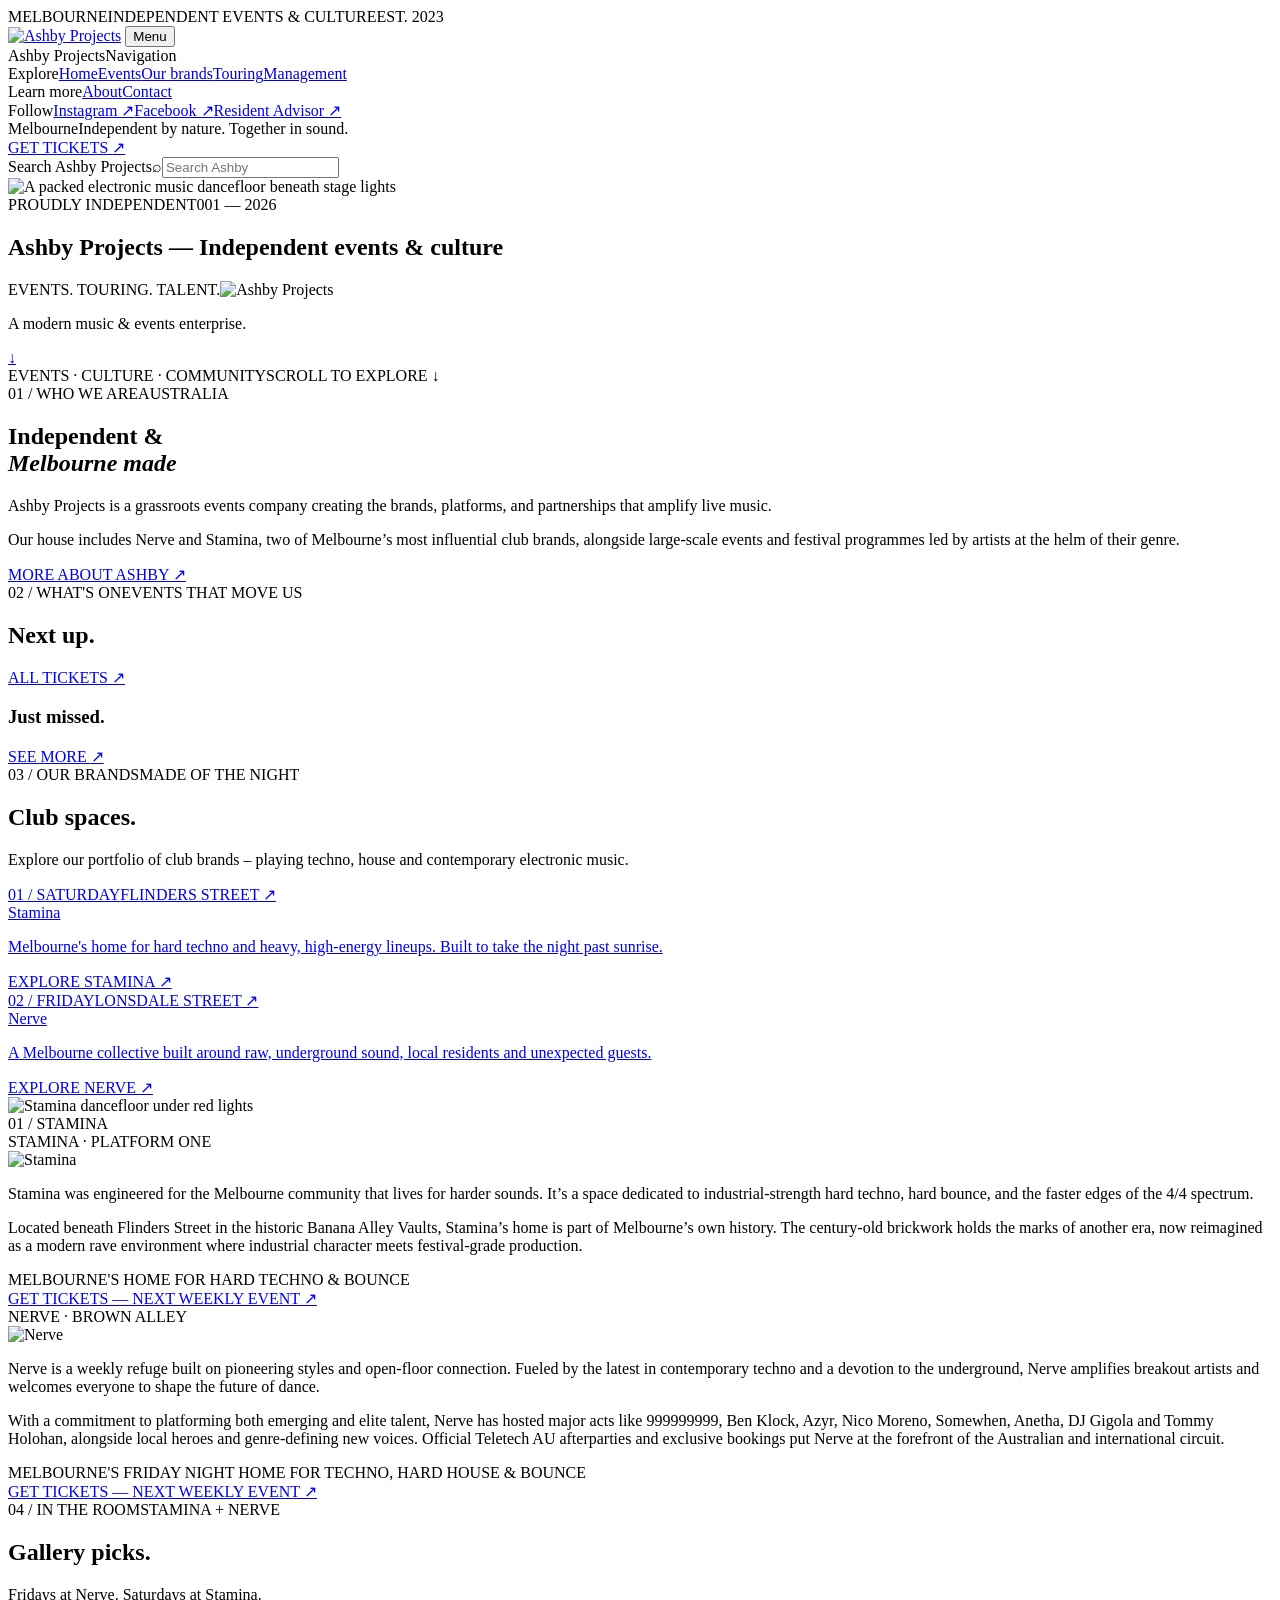
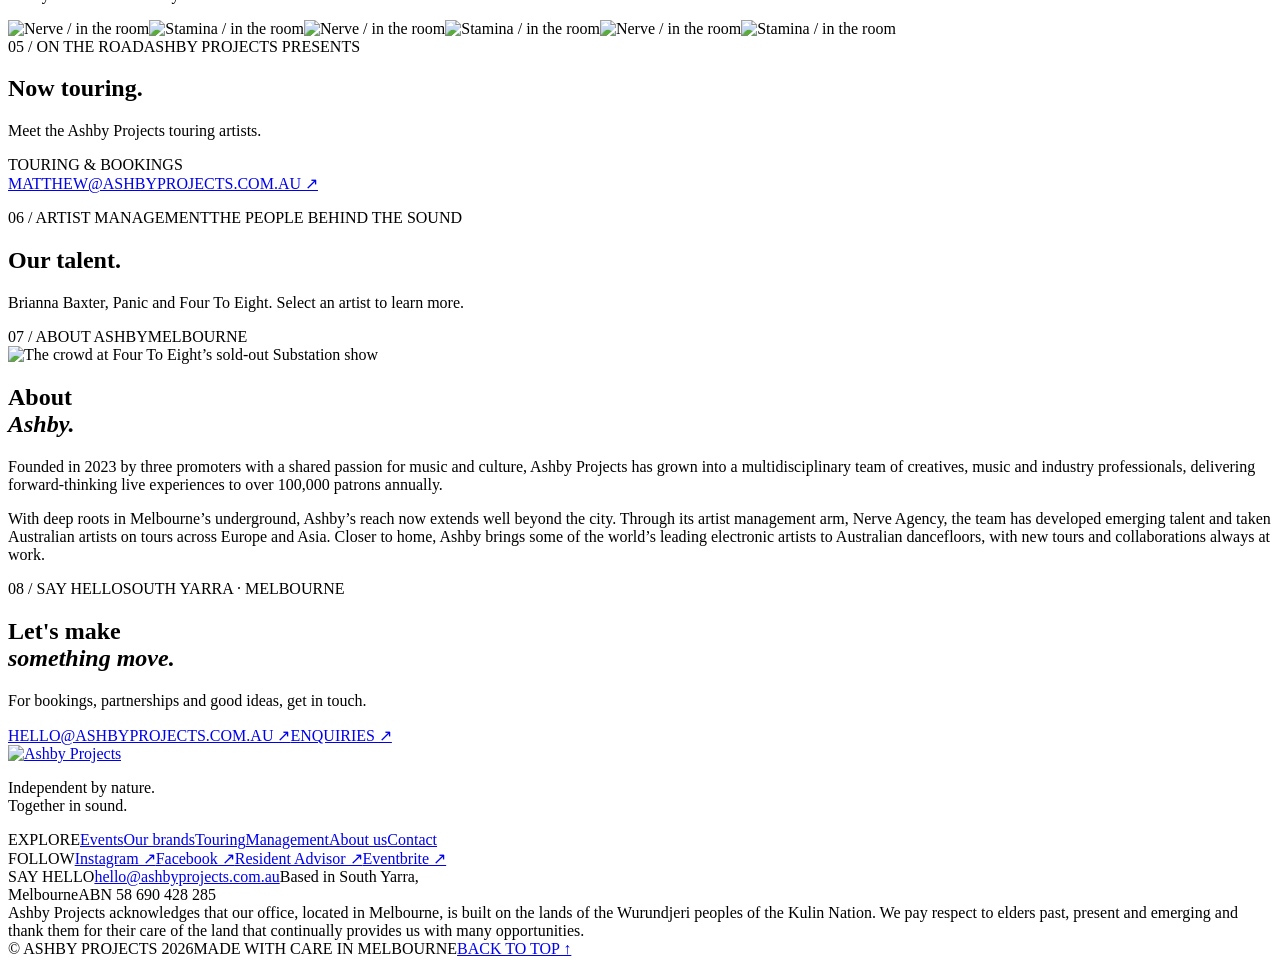
==== ashby-projects-site 2/index.html @ 477908ab "Apply October feedback, feature Elektra, and refine mobile event and artist layouts" ====
<!doctype html>
<html lang="en">
<head>
  <base href="/" />
  <meta charset="utf-8" />
  <meta name="viewport" content="width=device-width, initial-scale=1" />
  <meta name="theme-color" content="#b7ff00" />
  <meta name="description" content="Ashby Projects is a modern music and events enterprise, creating the brands, platforms and partnerships that amplify live music." />
  <title>Ashby Projects — Independent events & culture</title>
  <link rel="stylesheet" href="styles.css?v=8f39eed3d9" />
</head>
<body>
  <div class="announcement"><span>MELBOURNE</span><span>INDEPENDENT EVENTS & CULTURE</span><span>EST. 2023</span></div>
  <header class="site-header">
    <a class="wordmark" href="#home" aria-label="Ashby Projects home"><img src="assets/ashby-logo.svg" alt="Ashby Projects" /></a>
    <button class="menu-toggle" aria-label="Open navigation" aria-expanded="false"><i></i><i></i><span>Menu</span></button>
    <nav class="main-nav" aria-label="Main navigation"><div class="menu-top"><span>Ashby Projects</span><span>Navigation</span></div><div class="menu-groups"><div class="menu-group"><span class="menu-heading">Explore</span><a href="#home">Home</a><a href="#events">Events</a><a href="#brands">Our brands</a><a href="#touring">Touring</a><a href="#management">Management</a></div><div class="menu-group"><span class="menu-heading">Learn more</span><a href="#about">About</a><a href="#contact">Contact</a></div><div class="menu-group"><span class="menu-heading">Follow</span><a href="https://www.instagram.com/ashbyprojectsau/" target="_blank" rel="noreferrer">Instagram ↗</a><a href="https://www.facebook.com/AshbyProjects/" target="_blank" rel="noreferrer">Facebook ↗</a><a href="https://ra.co/promoters/156625" target="_blank" rel="noreferrer">Resident Advisor ↗</a></div></div><div class="menu-bottom"><span>Melbourne</span><span>Independent by nature. Together in sound.</span></div></nav><div class="header-actions">
    <a class="header-cta" href="https://www.eventbrite.com.au/o/ashby-projects-52234448443" target="_blank" rel="noreferrer">GET TICKETS <span>↗</span></a>
  <form class="header-search" role="search" autocomplete="off"><label class="sr-only" for="site-search">Search Ashby Projects</label><span class="search-icon" aria-hidden="true">⌕</span><input id="site-search" type="search" placeholder="Search Ashby" aria-controls="search-results" aria-expanded="false"><div class="search-results" id="search-results" hidden><p class="search-status" role="status" aria-live="polite"></p><div class="search-links"></div></div></form></div></header>
  <main>
    <section class="hero" id="home">
      <img class="hero-image" src="assets/media/ashby-hero.png" alt="A packed electronic music dancefloor beneath stage lights" fetchpriority="high">
      <div class="hero-scrim"></div>
      <div class="hero-meta"><span>PROUDLY INDEPENDENT</span><span>001 — 2026</span></div>
      <div class="hero-center"><h1 class="sr-only">Ashby Projects — Independent events & culture</h1><span class="hero-kicker">EVENTS. TOURING. TALENT.</span><img class="hero-logo" src="assets/ashby-logo.svg" alt="Ashby Projects" /><p>A modern music &amp; events enterprise.</p><a class="round-link" href="#intro" aria-label="Scroll to discover">↓</a></div>
      <div class="hero-bottom"><span>EVENTS · CULTURE · COMMUNITY</span><span>SCROLL TO EXPLORE ↓</span></div>
    </section>
    <section class="intro section-pad" id="intro">
      <div class="section-index"><span>01 / WHO WE ARE</span><span>AUSTRALIA</span></div>
      <div class="intro-grid"><h2>Independent &amp;<br /><em>Melbourne made</em></h2><div class="intro-copy"><p class="intro-lede">Ashby Projects is a grassroots events company creating the brands, platforms, and partnerships that amplify live music.</p><p>Our house includes Nerve and Stamina, two of Melbourne’s most influential club brands, alongside large-scale events and festival programmes led by artists at the helm of their genre.</p><a class="text-link" href="#about">MORE ABOUT ASHBY <span>↗</span></a></div></div>
    </section>
    <section class="events-section section-pad" id="events">
      <div class="section-index"><span>02 / WHAT'S ON</span><span>EVENTS THAT MOVE US</span></div>
      <div class="section-heading"><h2>Next up.</h2><a class="outline-link" href="https://www.eventbrite.com.au/o/ashby-projects-52234448443" target="_blank" rel="noreferrer">ALL TICKETS ↗</a></div>
      <div class="events-featured" id="featured-events"></div>
      <div class="event-toolbar"><h3>Just missed.</h3><a class="text-link" href="events.html">SEE MORE <span>↗</span></a></div>
      <div class="archive-grid" id="event-archive"></div>
    </section>
    <section class="brand-section section-pad" id="brands">
      <div class="section-index"><span>03 / OUR BRANDS</span><span>MADE OF THE NIGHT</span></div>
      <div class="section-heading"><h2>Club spaces.</h2><p>Explore our portfolio of club brands – playing techno, house and contemporary electronic music.</p></div>
      <div class="brand-grid">
        <a class="brand-card stamina-card" href="#stamina"><div class="brand-card-top"><span>01 / SATURDAY</span><span>FLINDERS STREET ↗</span></div><div class="brand-title">Stamina</div><p>Melbourne's home for hard techno and heavy, high-energy lineups. Built to take the night past sunrise.</p><span class="brand-arrow">EXPLORE STAMINA ↗</span></a>
        <a class="brand-card nerve-card" href="#nerve"><div class="brand-card-top"><span>02 / FRIDAY</span><span>LONSDALE STREET ↗</span></div><div class="brand-title">Nerve</div><p>A Melbourne collective built around raw, underground sound, local residents and unexpected guests.</p><span class="brand-arrow">EXPLORE NERVE ↗</span></a>
      </div>
    </section>
    <section class="brand-detail section-pad stamina-detail" id="stamina">
      <div class="detail-image"><img src="assets/media/stamina-05.jpg" alt="Stamina dancefloor under red lights" /><div class="detail-image-label">01 / STAMINA</div></div>
      <div class="detail-copy"><div class="green-label">STAMINA · PLATFORM ONE</div><img class="brand-detail-logo" src="assets/media/stamina-logo.svg?v=7b8024afa1" alt="Stamina" /><div class="brand-story"><p>Stamina was engineered for the Melbourne community that lives for harder sounds. It’s a space dedicated to industrial-strength hard techno, hard bounce, and the faster edges of the 4/4 spectrum.</p><p>Located beneath Flinders Street in the historic Banana Alley Vaults, Stamina’s home is part of Melbourne’s own history. The century-old brickwork holds the marks of another era, now reimagined as a modern rave environment where industrial character meets festival-grade production.</p><div class="detail-tag">MELBOURNE'S HOME FOR HARD TECHNO & BOUNCE</div><a class="solid-link club-ticket-link" href="https://www.eventbrite.com.au/e/stamina-melbourne-2026-tickets-1600248278679" target="_blank" rel="noreferrer">GET TICKETS — NEXT WEEKLY EVENT ↗</a></div></div>
    </section>
    <section class="brand-detail section-pad nerve-detail" id="nerve">
      <div class="detail-copy"><div class="green-label">NERVE · BROWN ALLEY</div><img class="brand-detail-logo" src="assets/media/nerve-logo.svg?v=e491bb45c3" alt="Nerve" /><div class="brand-story"><p>Nerve is a weekly refuge built on pioneering styles and open-floor connection. Fueled by the latest in contemporary techno and a devotion to the underground, Nerve amplifies breakout artists and welcomes everyone to shape the future of dance.</p><p>With a commitment to platforming both emerging and elite talent, Nerve has hosted major acts like 999999999, Ben Klock, Azyr, Nico Moreno, Somewhen, Anetha, DJ Gigola and Tommy Holohan, alongside local heroes and genre-defining new voices. Official Teletech AU afterparties and exclusive bookings put Nerve at the forefront of the Australian and international circuit.</p><div class="detail-tag">MELBOURNE'S FRIDAY NIGHT HOME FOR TECHNO, HARD HOUSE & BOUNCE</div><a class="solid-link club-ticket-link" href="https://www.eventbrite.com.au/e/nerve-melbourne-2026-tickets-949590128637" target="_blank" rel="noreferrer">GET TICKETS — NEXT WEEKLY EVENT ↗</a></div></div>
    </section>
    <section class="club-gallery section-pad" id="in-the-room"><div class="section-index"><span>04 / IN THE ROOM</span><span>STAMINA + NERVE</span></div><div class="section-heading"><h2>Gallery picks.</h2><p>Fridays at Nerve. Saturdays at Stamina.</p></div><div class="gallery-grid"><img src="assets/media/nerve-03.jpg" alt="Nerve / in the room" loading="lazy"><img src="assets/media/stamina-05.jpg" alt="Stamina / in the room" loading="lazy"><img src="assets/media/nerve-07.jpg" alt="Nerve / in the room" loading="lazy"><img src="assets/media/stamina-03.jpg" alt="Stamina / in the room" loading="lazy"><img src="assets/media/nerve-11.jpg" alt="Nerve / in the room" loading="lazy"><img src="assets/media/stamina-01.jpg" alt="Stamina / in the room" loading="lazy"></div></section>
    <section class="touring-section section-pad" id="touring">
      <div class="section-index"><span>05 / ON THE ROAD</span><span>ASHBY PROJECTS PRESENTS</span></div><div class="section-heading"><h2>Now touring.</h2><p>Meet the Ashby Projects touring artists.</p></div><div class="touring-list" id="tour-list"></div><button class="solid-link tour-more" id="tour-more" type="button" aria-expanded="false" aria-controls="tour-list" hidden><span class="tour-more-label">SEE MORE ARTISTS</span><span class="tour-more-symbol" aria-hidden="true">+</span></button><p class="tour-contact">TOURING & BOOKINGS<br /><a href="mailto:matthew@ashbyprojects.com.au">MATTHEW@ASHBYPROJECTS.COM.AU ↗</a></p>
    </section>
    <section class="management-section section-pad" id="management"><div class="section-index"><span>06 / ARTIST MANAGEMENT</span><span>THE PEOPLE BEHIND THE SOUND</span></div><div class="section-heading"><h2>Our talent.</h2><p>Brianna Baxter, Panic and Four To Eight. Select an artist to learn more.</p></div><div class="artist-grid" id="artist-grid"></div></section>
    <section class="about-section section-pad" id="about"><div class="section-index"><span>07 / ABOUT ASHBY</span><span>MELBOURNE</span></div><img class="group-photo" src="assets/media/fourtoeight-02.jpg" alt="The crowd at Four To Eight’s sold-out Substation show" /><div class="about-copy"><h2>About<br /><em>Ashby.</em></h2><div><p class="intro-lede">Founded in 2023 by three promoters with a shared passion for music and culture, Ashby Projects has grown into a multidisciplinary team of creatives, music and industry professionals, delivering forward-thinking live experiences to over 100,000 patrons annually.</p><p>With deep roots in Melbourne’s underground, Ashby’s reach now extends well beyond the city. Through its artist management arm, Nerve Agency, the team has developed emerging talent and taken Australian artists on tours across Europe and Asia. Closer to home, Ashby brings some of the world’s leading electronic artists to Australian dancefloors, with new tours and collaborations always at work.</p></div></div></section>
    <section class="contact-section section-pad" id="contact"><div class="section-index"><span>08 / SAY HELLO</span><span>SOUTH YARRA · MELBOURNE</span></div><div class="contact-grid"><h2>Let's make<br /><em>something move.</em></h2><div><p>For bookings, partnerships and good ideas, get in touch.</p><a class="contact-email" href="mailto:hello@ashbyprojects.com.au">HELLO@ASHBYPROJECTS.COM.AU ↗</a><a class="solid-link" href="mailto:matthew@ashbyprojects.com.au?subject=Touring%20and%20bookings">ENQUIRIES ↗</a></div></div></section>
  </main>
  <footer class="site-footer"><div class="footer-top"><a class="wordmark footer-logo" href="#home" aria-label="Ashby Projects home"><img src="assets/ashby-logo.svg" alt="Ashby Projects" /></a><p>Independent by nature.<br />Together in sound.</p></div><div class="footer-columns"><div><span class="footer-heading">EXPLORE</span><a href="#events">Events</a><a href="#brands">Our brands</a><a href="#touring">Touring</a><a href="#management">Management</a><a href="#about">About us</a><a href="#contact">Contact</a></div><div><span class="footer-heading">FOLLOW</span><a href="https://www.instagram.com/ashbyprojectsau/" target="_blank" rel="noreferrer">Instagram ↗</a><a href="https://www.facebook.com/AshbyProjects/" target="_blank" rel="noreferrer">Facebook ↗</a><a href="https://ra.co/promoters/156625" target="_blank" rel="noreferrer">Resident Advisor ↗</a><a href="https://www.eventbrite.com.au/o/ashby-projects-52234448443" target="_blank" rel="noreferrer">Eventbrite ↗</a></div><div><span class="footer-heading">SAY HELLO</span><a href="mailto:hello@ashbyprojects.com.au">hello@ashbyprojects.com.au</a><span>Based in South Yarra,<br />Melbourne</span><span>ABN 58 690 428 285</span></div></div><div class="acknowledgement">Ashby Projects acknowledges that our office, located in Melbourne, is built on the lands of the Wurundjeri peoples of the Kulin Nation. We pay respect to elders past, present and emerging and thank them for their care of the land that continually provides us with many opportunities.</div><div class="footer-bottom"><span>© ASHBY PROJECTS 2026</span><span>MADE WITH CARE IN MELBOURNE</span><a href="#home">BACK TO TOP ↑</a></div></footer>
  <dialog id="tour-dialog" class="tour-dialog" aria-labelledby="tour-title" aria-describedby="tour-description"><button class="dialog-close" type="button" aria-label="Close artist profile" autofocus>×</button><div class="dialog-photo"><img alt="" /></div><div class="dialog-info"><span class="green-label">ASHBY PROJECTS PRESENTS</span><h2 id="tour-title"></h2><p class="tour-bio" id="tour-description"></p><a class="solid-link" href="mailto:matthew@ashbyprojects.com.au">ENQUIRIES ↗</a></div></dialog>
  <dialog id="artist-dialog"><button class="dialog-close" aria-label="Close">×</button><div class="dialog-photo"></div><div class="dialog-info"><span class="green-label">ASHBY PROJECTS / ARTIST MANAGEMENT</span><h2></h2><p></p><a class="solid-link" href="mailto:matthew@ashbyprojects.com.au">ENQUIRE ABOUT THIS ARTIST ↗</a></div></dialog>
  <script src="script.js?v=e9fd11bf5f"></script>
</body>
</html>
---- ashby-projects-site 2/styles.css ----
:root{--green:#c9fa18;--ink:#11120f;--paper:#ffffff;--muted:#a7aaa1;--mono:'DM Mono',monospace;--sans:'Space Grotesk',sans-serif}*{box-sizing:border-box}html{scroll-behavior:smooth;scroll-padding-top:80px}body{margin:0;background:var(--ink);color:var(--paper);font-family:var(--sans);-webkit-font-smoothing:antialiased}a{color:inherit;text-decoration:none}button,input{font:inherit}.announcement{height:28px;background:var(--green);color:var(--ink);display:flex;justify-content:space-between;padding:0 2.6vw;align-items:center;font:10px var(--mono);letter-spacing:.08em}.site-header{height:72px;position:sticky;top:0;background:var(--green);color:var(--ink);display:flex;align-items:center;justify-content:space-between;padding:0 2.6vw;z-index:20}.wordmark{font-weight:700;font-size:29px;letter-spacing:-.09em}.wordmark span{font:10px var(--mono);vertical-align:top;letter-spacing:0;margin-left:4px}.main-nav{display:flex;gap:26px;font-size:13px;font-weight:600}.main-nav a:hover,.footer-columns a:hover{opacity:.55}.header-cta,.solid-link{font:11px var(--mono);letter-spacing:.06em;border:1px solid var(--ink);padding:12px 15px;display:inline-flex;gap:16px;align-items:center;transition:.2s}.header-cta:hover,.solid-link:hover{background:var(--ink);color:var(--green)}.menu-toggle{display:none}.hero{height:min(810px,calc(100svh - 100px));min-height:580px;position:relative;overflow:hidden;background:#252923}.hero-video,.hero-scrim{position:absolute;inset:0;width:100%;height:100%;object-fit:cover}.hero-video{filter:saturate(.72)}.hero-scrim{background:linear-gradient(180deg,rgba(5,6,4,.36),rgba(5,6,4,.28) 42%,rgba(5,6,4,.74))}.hero-meta,.hero-bottom{position:absolute;left:2.6vw;right:2.6vw;display:flex;justify-content:space-between;font:10px var(--mono);letter-spacing:.1em}.hero-meta{top:30px}.hero-bottom{bottom:27px}.hero-center{position:absolute;inset:0;display:flex;flex-direction:column;align-items:center;justify-content:center;text-align:center}.hero-kicker,.green-label{font:11px var(--mono);letter-spacing:.14em;color:var(--green)}.hero h1{font-size:clamp(76px,15.4vw,220px);line-height:.76;letter-spacing:-.11em;margin:28px 0 20px;font-weight:700;text-shadow:0 4px 44px #0008}.hero h1 span{font-size:.39em;letter-spacing:.16em;display:block;margin-top:30px}.hero-center p{font-size:17px;line-height:1.3;margin:5px 0 18px}.round-link{border:1px solid #ffffff88;border-radius:50%;width:38px;height:38px;display:grid;place-items:center;font-size:20px}.section-pad{padding:76px 5vw}.section-index{display:flex;justify-content:space-between;border-top:1px solid #65675f;padding:12px 0;font:10px var(--mono);letter-spacing:.08em;color:#b7baae}.intro{background:var(--paper);color:var(--ink)}.intro .section-index{border-color:#b6b8ae;color:#55574e}.intro-grid{display:grid;grid-template-columns:1.1fr .75fr;gap:10vw;padding:80px 0 65px}.intro h2,.section-heading h2,.detail-copy h2,.about-copy h2,.contact-grid h2{font-size:clamp(52px,8vw,112px);line-height:.9;letter-spacing:-.085em;margin:0;font-weight:500}.intro h2 em,.section-heading em,.detail-copy h2 em,.about-copy h2 em,.contact-grid em{font-style:normal;color:#6b7062}.intro-copy{max-width:480px;padding-top:8px}.intro-lede{font-size:23px;line-height:1.24;letter-spacing:-.04em}.intro-copy p:not(.intro-lede){font-size:14px;line-height:1.7;color:#4f5149}.text-link{display:inline-flex;gap:22px;border-bottom:1px solid currentColor;padding:0 0 7px;font:10px var(--mono);letter-spacing:.07em;margin-top:18px}.intro-images{display:grid;grid-template-columns:1.25fr .8fr .95fr;gap:8px;height:340px}.intro-images img{width:100%;height:100%;object-fit:cover}.intro-images img:nth-child(2){margin-top:44px;height:calc(100% - 44px)}.intro-images img:nth-child(3){margin-top:90px;height:calc(100% - 90px)}.events-section{background:#171815}.section-heading{display:flex;justify-content:space-between;align-items:flex-end;padding:48px 0}.section-heading h2{font-size:clamp(54px,7.6vw,103px)}.section-heading>p{max-width:330px;font-size:15px;line-height:1.6;color:#bdc0b5}.outline-link{font:10px var(--mono);border:1px solid #6d7065;padding:13px 17px}.outline-link:hover{background:var(--green);border-color:var(--green);color:var(--ink)}.events-featured{display:grid;grid-template-columns:repeat(3,1fr);gap:9px}.event-card{position:relative;min-width:0}.event-photo{height:340px;position:relative;overflow:hidden;background:#30322a}.event-photo img{width:100%;height:100%;object-fit:cover;transition:transform .6s}.event-card:hover .event-photo img{transform:scale(1.04)}.event-photo:after{content:"";position:absolute;inset:0;background:linear-gradient(0deg,#000b,transparent 50%)}.event-label{position:absolute;left:16px;bottom:15px;z-index:1;font:10px var(--mono);letter-spacing:.08em}.event-info{padding:15px 0 20px;display:grid;grid-template-columns:1fr auto;gap:8px}.event-info h3{font-size:20px;letter-spacing:-.04em;line-height:1.08;margin:0}.event-info p{font-size:12px;line-height:1.5;color:#b2b4aa;margin:0;grid-column:1/-1;max-width:420px}.buy-link{font:9px var(--mono);border:1px solid #6e7167;height:30px;padding:8px 10px;white-space:nowrap;align-self:start}.buy-link:hover{background:var(--green);color:var(--ink);border-color:var(--green)}.event-toolbar{margin:35px 0 18px;padding-top:12px;border-top:1px solid #696b61;display:flex;justify-content:space-between;align-items:center}.event-toolbar h3{font-size:18px;font-weight:500;margin:0}.event-toolbar h3 span{font:10px var(--mono);color:#a0a298}.event-toolbar .text-link{margin:0}.archive-grid{display:grid;grid-template-columns:repeat(4,minmax(0,1fr));gap:4px}.archive-card{height:230px;position:relative;overflow:hidden;background:#252720}.archive-card img{width:100%;height:100%;object-fit:cover;filter:grayscale(1) brightness(.55);transition:.3s}.archive-card:hover img{filter:grayscale(.35) brightness(.8);transform:scale(1.035)}.archive-overlay{position:absolute;inset:auto 12px 12px}.archive-overlay small{font:9px var(--mono);color:var(--green)}.archive-overlay h4{font-size:16px;line-height:1.12;margin:6px 0}.archive-overlay p{font-size:10px;line-height:1.4;margin:0;color:#c2c3bd}.brand-section{background:var(--green);color:var(--ink)}.brand-section .section-index{border-color:#728e31;color:#333c20}.brand-section .section-heading em{color:#57672e}.brand-section .section-heading>p{color:#313829}.brand-grid{display:grid;grid-template-columns:repeat(3,1fr);gap:8px}.brand-card{min-height:390px;position:relative;padding:20px;display:flex;flex-direction:column;overflow:hidden}.stamina-card{background:linear-gradient(180deg,#1118,#111b),url('assets/media/stamina-05.jpg') center/cover;color:white}.nerve-card{background:linear-gradient(180deg,#1018,#101b),url('assets/media/nerve-02.jpg') center/cover;color:white}.prince-card{background:#24261f;color:var(--paper)}.brand-card-top{display:flex;justify-content:space-between;font:9px var(--mono);letter-spacing:.05em}.brand-title{font-size:clamp(44px,5vw,74px);font-weight:700;letter-spacing:-.09em;line-height:.78;margin:auto 0 22px}.brand-card p{max-width:300px;font-size:13px;line-height:1.5;margin:0 0 20px}.brand-arrow{font:9px var(--mono);letter-spacing:.06em;border-top:1px solid currentColor;padding-top:10px;margin-top:10px}.brand-detail{padding-top:55px}.stamina-detail{background:#0c0d0b}.nerve-detail{background:#171815}.detail-image{height:500px;position:relative;overflow:hidden}.detail-image img{width:100%;height:100%;object-fit:cover;filter:brightness(.72)}.detail-image-label{position:absolute;left:24px;bottom:22px;font:11px var(--mono);letter-spacing:.1em}.detail-copy{display:grid;grid-template-columns:.75fr 1.1fr;column-gap:12vw;padding:48px 9vw 65px}.detail-copy .green-label{grid-column:1/-1;margin-bottom:25px}.detail-copy h2{font-size:clamp(58px,8vw,105px)}.detail-copy p{font-size:14px;line-height:1.72;color:#d0d0ca;margin:0 0 17px}.detail-copy h2+ p{margin-top:5px}.detail-tag{grid-column:2;font:10px var(--mono);color:var(--green);letter-spacing:.08em;padding-top:12px;border-top:1px solid #4b4e44;margin-top:15px}.gallery-strip{border-top:1px solid #4b4e44;padding-top:13px}.gallery-label{font:10px var(--mono);letter-spacing:.09em;margin-bottom:12px}.gallery-grid{display:grid;grid-template-columns:repeat(4,1fr);gap:4px}.gallery-grid img{width:100%;aspect-ratio:1.15;object-fit:cover}.gallery-strip .text-link{margin-top:15px}.prince-section{min-height:560px;position:relative;overflow:hidden}.prince-backdrop{position:absolute;inset:0;background:linear-gradient(90deg,#12130feF,#12130f88),url('https://images.unsplash.com/photo-1492684223066-81342ee5ff30?auto=format&fit=crop&w=2000&q=85') center/cover}.prince-section>*:not(.prince-backdrop){position:relative}.prince-section .section-index{border-color:#77796f}.prince-content{padding:75px 9vw}.prince-content h2{font-size:clamp(90px,15vw,195px);line-height:.75;letter-spacing:-.11em;margin:24px 0}.prince-content h2 em{color:var(--green);font-style:normal}.prince-content p{font-size:15px;color:#d5d5ce;margin-bottom:25px}.touring-section{background:#ffffff;color:var(--ink)}.touring-section .section-index{border-color:#aaa; color:#4a4c43}.touring-section .section-heading em,.management-section .section-heading em{color:#707562}.touring-section .section-heading>p,.management-section .section-heading>p{color:#55574f}.touring-list{display:grid;grid-template-columns:repeat(2,1fr);gap:9px}.tour-card{position:relative;background:#111;min-height:400px;overflow:hidden}.tour-image{height:310px;position:relative}.tour-image img{width:100%;height:100%;object-fit:cover;filter:brightness(.78)}.tour-count{position:absolute;top:12px;right:14px;font:10px var(--mono);color:#fff}.tour-controls{position:absolute;inset:50% 12px auto;display:flex;justify-content:space-between;transform:translateY(-50%)}.tour-controls button{width:34px;height:34px;border:1px solid #ffffff88;color:white;background:#1118;border-radius:50%;cursor:pointer}.tour-info{padding:0 16px 15px;color:#fff}.tour-name{display:inline-block;background:var(--green);color:var(--ink);font-size:20px;line-height:1;padding:9px 12px;margin-top:-1px;font-weight:700;letter-spacing:-.04em}.tour-info p{font-size:12px;color:#c5c6be;margin:10px 0 0}.tour-contact{margin:42px 0 0;font:10px/1.8 var(--mono);letter-spacing:.08em}.tour-contact a{display:inline-block;margin-top:4px;border-bottom:1px solid;padding-bottom:3px}.management-section{background:#ffffff;color:var(--ink)}.management-section .section-index{border-color:#b6b8ae;color:#55574e}.artist-grid{display:grid;grid-template-columns:repeat(4,1fr);gap:6px}.artist-card{cursor:pointer;position:relative;background:#ddd;aspect-ratio:.83;overflow:hidden;color:white}.artist-card img{width:100%;height:100%;object-fit:cover;filter:brightness(.8);transition:transform .4s}.artist-card:hover img{transform:scale(1.04)}.artist-card:after{content:"";position:absolute;inset:35% 0 0;background:linear-gradient(transparent,#000b)}.artist-name{position:absolute;z-index:1;left:12px;right:12px;bottom:12px;font-size:clamp(14px,1.6vw,22px);font-weight:600}.artist-name span{display:inline;background:var(--green);color:var(--ink);padding:4px 7px;box-decoration-break:clone;-webkit-box-decoration-break:clone}.artist-type{position:absolute;z-index:1;top:10px;left:10px;font:8px var(--mono);letter-spacing:.09em;background:#10120fbb;padding:6px 7px}.about-section{background:#ffffff;color:var(--ink)}.about-section .section-index{border-color:#a2a49a;color:#53554d}.group-photo{width:100%;height:520px;object-fit:cover;object-position:center 45%;margin:30px 0 45px;filter:saturate(.8)}.about-copy{display:grid;grid-template-columns:1fr .7fr;gap:12vw}.about-copy p{font-size:14px;line-height:1.65}.contact-section{background:var(--green);color:var(--ink)}.contact-section .section-index{border-color:#789231;color:#38431d}.contact-grid{display:grid;grid-template-columns:1.1fr .7fr;gap:11vw;padding:55px 0 15px}.contact-grid em{color:#506327}.contact-grid>div{padding-top:12px}.contact-grid p{font-size:16px}.contact-email{display:block;font:12px var(--mono);letter-spacing:.03em;margin:28px 0}.contact-grid .solid-link{border-color:var(--ink)}.site-footer{background:#10110e;padding:48px 5vw 18px}.footer-top{display:grid;grid-template-columns:1fr auto;align-items:start;padding-bottom:45px;border-bottom:1px solid #494b44}.footer-logo{font-size:42px}.footer-top>p{font-size:13px;line-height:1.5;color:#c3c5bd;margin:3px 0}.newsletter label,.footer-heading{display:block;font:9px var(--mono);letter-spacing:.1em;color:#adb0a5;margin-bottom:12px}.newsletter>div{display:flex;border-bottom:1px solid #77796f}.newsletter input{background:transparent;color:white;border:0;padding:10px 0;outline:none;min-width:0;flex:1;font-size:12px}.newsletter button{border:0;background:transparent;color:var(--green);font-size:22px;cursor:pointer}.newsletter small{display:block;font-size:10px;color:#888b80;margin-top:8px}.footer-columns{display:grid;grid-template-columns:1fr 1fr 1fr;padding:32px 0;gap:25px}.footer-columns>div{display:flex;flex-direction:column;align-items:flex-start;gap:10px}.footer-columns a,.footer-columns>div>span:not(.footer-heading){font-size:12px;color:#d4d5cf}.footer-columns .footer-heading{margin-bottom:3px}.acknowledgement{font-size:11px;line-height:1.6;color:#a7aa9e;max-width:960px;padding:20px 0;border-top:1px solid #484a43;border-bottom:1px solid #484a43}.footer-bottom{display:flex;justify-content:space-between;font:9px var(--mono);letter-spacing:.07em;color:#9fa196;padding-top:15px}.footer-bottom a{color:var(--green)}#artist-dialog{border:0;padding:0;background:#171815;color:var(--paper);width:min(800px,calc(100% - 28px));max-width:none;grid-template-columns:1fr 1fr;box-shadow:0 20px 100px #0009}#artist-dialog[open]{display:grid}#artist-dialog::backdrop{background:#000b}.dialog-photo{min-height:420px;background-position:center;background-size:cover}.dialog-info{padding:45px 30px;align-self:center}.dialog-info h2{font-size:48px;letter-spacing:-.08em;margin:17px 0}.dialog-info p{font-size:14px;line-height:1.65;color:#c6c8be;margin-bottom:25px}.dialog-close{position:absolute;right:12px;top:8px;font-size:30px;color:white;background:transparent;border:0;cursor:pointer}.mobile-open{display:flex!important}
@media(max-width:900px){.main-nav{gap:13px;font-size:11px}.header-cta{padding:10px;font-size:9px}.section-pad{padding-left:4vw;padding-right:4vw}.archive-card{height:190px}.detail-copy{column-gap:7vw;padding-left:5vw;padding-right:5vw}.intro-grid{gap:5vw}.artist-grid{grid-template-columns:repeat(4,1fr)}}
@media(max-width:700px){.announcement{font-size:8px;padding:0 12px}.announcement span:nth-child(2){display:none}.site-header{height:60px;padding:0 15px}.wordmark{font-size:25px}.menu-toggle{display:flex;background:none;border:0;width:30px;height:30px;flex-direction:column;justify-content:center;gap:5px;order:3}.menu-toggle i{height:2px;width:22px;background:#111}.main-nav{display:none;position:absolute;top:60px;left:0;right:0;background:var(--green);padding:20px;flex-direction:column;gap:18px;font-size:16px}.header-cta{margin-left:auto;margin-right:13px}.hero{min-height:560px;height:calc(88svh - 88px)}.hero h1{font-size:clamp(65px,20vw,115px)}.hero-meta,.hero-bottom{left:15px;right:15px;font-size:8px}.hero-center p{font-size:14px}.section-pad{padding:47px 16px}.section-index{font-size:8px}.intro-grid,.contact-grid{grid-template-columns:1fr;gap:26px;padding:45px 0}.intro h2,.section-heading h2{font-size:60px}.intro-lede{font-size:20px}.intro-images{height:190px;gap:4px}.intro-images img:nth-child(2){margin-top:24px;height:calc(100% - 24px)}.intro-images img:nth-child(3){margin-top:50px;height:calc(100% - 50px)}.section-heading{padding:34px 0;align-items:flex-start;gap:22px;flex-direction:column}.section-heading>p{margin:0}.events-featured{grid-template-columns:1fr;gap:15px}.event-photo{height:340px}.event-info h3{font-size:19px}.archive-grid{grid-template-columns:repeat(2,minmax(0,1fr));gap:4px}.archive-card{height:180px}.archive-overlay{left:8px;right:8px;bottom:9px}.archive-overlay h4{font-size:13px}.archive-overlay p{font-size:9px}.brand-grid{grid-template-columns:1fr}.brand-card{min-height:320px}.detail-image{height:300px}.detail-copy{display:block;padding:30px 0}.detail-copy h2{font-size:66px;margin-bottom:24px}.detail-copy p{font-size:13px}.detail-tag{margin-top:20px}.gallery-grid{grid-template-columns:repeat(2,1fr)}.gallery-grid img{aspect-ratio:1.15}.prince-section{min-height:490px}.prince-content{padding:70px 0}.prince-content h2{font-size:110px}.touring-list{grid-template-columns:1fr}.tour-card{min-height:360px}.tour-image{height:275px}.artist-grid{grid-template-columns:repeat(2,1fr);gap:4px}.artist-name{font-size:16px;left:8px;right:8px;bottom:8px}.artist-type{font-size:7px;left:6px;top:6px}.group-photo{height:300px;margin:20px 0 30px}.about-copy{grid-template-columns:1fr;gap:12px}.about-copy h2{font-size:62px}.contact-grid h2{font-size:60px}.footer-top{grid-template-columns:1fr;gap:22px}.footer-columns{grid-template-columns:1fr 1fr;gap:25px}.footer-bottom{font-size:7px;gap:8px}.footer-bottom span:nth-child(2){display:none}#artist-dialog[open]{grid-template-columns:1fr}.dialog-photo{min-height:240px}.dialog-info{padding:25px}.dialog-info h2{font-size:38px}}
@media(prefers-reduced-motion:reduce){html{scroll-behavior:auto}*,*:before,*:after{transition:none!important;animation:none!important}}
.event-page-intro{font-size:18px;line-height:1.5;color:#c3c4bb;max-width:630px;margin:0 0 38px}.event-page-heading{font:10px var(--mono);letter-spacing:.1em;color:var(--green);border-top:1px solid #65675f;padding-top:12px;margin:35px 0 12px}.event-page-grid .archive-card{height:205px}.club-links{display:grid;grid-template-columns:repeat(3,1fr);gap:5px}.club-links a{border:1px solid #55584c;padding:18px;display:flex;flex-direction:column;gap:12px;min-height:115px}.club-links a:hover{background:var(--green);color:var(--ink)}.club-links span{font-size:22px;font-weight:700;letter-spacing:-.06em}.club-links small{font:9px var(--mono)}.event-page>.text-link{margin-top:35px}@media(max-width:700px){.event-page-grid{grid-template-columns:repeat(2,minmax(0,1fr))}.event-page-grid .archive-card{height:180px}.club-links{grid-template-columns:1fr}}
.stamina-card .brand-title{text-align:center;width:100%}.stamina-detail .detail-copy h2{text-align:center;justify-self:center}
@font-face{font-family:'Druk Wide';src:url('./assets/fonts/DrukWide-Medium-Trial.otf') format('opentype');font-style:normal;font-weight:500;font-display:swap}
@font-face{font-family:'TT Interphases Pro';src:url('./assets/fonts/TT_Interphases_Pro_Trial_Medium.ttf') format('truetype');font-style:normal;font-weight:500;font-display:swap}
@font-face{font-family:'TT Interphases Pro';src:url('./assets/fonts/TT_Interphases_Pro_Trial_DemiBold.ttf') format('truetype');font-style:normal;font-weight:600;font-display:swap}
:root{--green:#b7ff00;--sans:'TT Interphases Pro',sans-serif;--display:'TT Interphases Pro',sans-serif;--mono:'TT Interphases Pro',sans-serif}
body{font-family:var(--sans)}
.wordmark img{display:block;width:130px;height:auto}.footer-logo img{width:190px;filter:invert(1)}
.hero-logo{display:block;width:min(70vw,690px);height:auto;filter:brightness(0) invert(1);margin:28px 0 8px;position:relative;z-index:1}
.intro h2,.section-heading h2,.detail-copy h2,.about-copy h2,.contact-grid h2,.prince-content h2,.brand-title{font-family:var(--display);font-weight:500;letter-spacing:-.045em;line-height:.96}
.intro h2,.section-heading h2,.detail-copy h2,.about-copy h2,.contact-grid h2{font-size:clamp(38px,5.4vw,76px)}
.intro h2 em,.section-heading em,.detail-copy h2 em,.about-copy h2 em,.contact-grid em,.prince-content h2 em{font-style:normal}
.wordmark{font-family:'Druk Wide',sans-serif}
.brand-title{font-size:clamp(39px,5vw,69px)}
.prince-content h2{font-size:clamp(78px,13vw,165px)}
.stamina-card{background:linear-gradient(180deg,#1118,#111b),url('./assets/media/stamina-artwork.png') center/cover;color:white}
.nerve-card{background:linear-gradient(180deg,#1018,#101b),url('./assets/media/nerve-artwork.png') center/cover;color:white}
@media(max-width:700px){.wordmark img{width:105px}.footer-logo img{width:160px}.hero-logo{width:min(88vw,470px)}.intro h2,.section-heading h2,.detail-copy h2,.about-copy h2,.contact-grid h2{font-size:clamp(35px,10vw,58px)}.prince-content h2{font-size:clamp(68px,22vw,110px)}.brand-title{font-size:55px}}
.touring-list{grid-template-columns:repeat(3,minmax(0,1fr))}.artist-grid{grid-template-columns:repeat(3,minmax(0,1fr))}@media(max-width:900px){.touring-list{grid-template-columns:repeat(2,minmax(0,1fr))}}@media(max-width:700px){.artist-grid{grid-template-columns:repeat(2,minmax(0,1fr))}}

.event-page-grid .event-story{height:auto;min-height:0;overflow:hidden;display:flex;flex-direction:column;background:#252720}.event-page-grid .event-story>img{position:relative;width:100%;height:auto;aspect-ratio:1.1;object-fit:cover;filter:none}.event-page-grid .event-story .archive-overlay{position:relative;inset:auto;padding:10px 11px 12px;min-height:92px}.event-page-grid .event-story .archive-overlay p{font-size:10px;line-height:1.45}.story-extras{display:grid;grid-template-columns:1fr 1fr;gap:2px;height:120px;background:#111}.story-extras>img,.story-extras>a img{display:block;width:100%;height:100%;object-fit:cover}.story-extras>a{position:relative;overflow:hidden}.story-extras>a span{position:absolute;left:7px;bottom:7px;background:var(--green);color:var(--ink);font:8px var(--mono);padding:5px 6px}.gallery-grid{grid-template-columns:repeat(4,minmax(0,1fr));gap:4px}.gallery-grid img{aspect-ratio:1.15;object-fit:cover}
@media(max-width:700px){.event-page-grid .event-story{min-height:0}.story-extras{height:95px}}
.flyer-grid{display:grid;grid-template-columns:repeat(4,minmax(0,1fr));gap:4px}.flyer-card{position:relative;display:block;background:#111;overflow:hidden}.flyer-card img{display:block;width:100%;aspect-ratio:.66;object-fit:contain}.flyer-card span{display:block;padding:9px 7px;color:var(--green);font:8px var(--mono);letter-spacing:.03em}.flyer-card:hover img{opacity:.82}@media(max-width:700px){.flyer-grid{grid-template-columns:repeat(2,minmax(0,1fr))}}

/* Compact top-left page menu */
.site-header .menu-toggle{display:flex;order:-1;position:relative;align-items:center;justify-content:center;flex-direction:row;gap:8px;width:auto;height:auto;padding:10px 12px;background:transparent;border:1px solid currentColor;color:var(--ink);cursor:pointer}.site-header .menu-toggle i{display:block;width:13px;height:1px;background:currentColor}.site-header .menu-toggle span{font:9px var(--mono);letter-spacing:.08em;text-transform:uppercase}.site-header .main-nav{display:none;position:absolute;top:calc(100% + 1px);left:2.6vw;right:auto;width:min(360px,calc(100vw - 30px));padding:12px 20px;background:var(--ink);color:var(--paper);flex-direction:column;gap:0;box-shadow:0 14px 30px #0003}.site-header .main-nav.mobile-open{display:flex}.site-header .main-nav a{padding:13px 0;border-bottom:1px solid #ffffff30}.site-header .main-nav a:last-child{border-bottom:0}.site-header .wordmark{order:0;margin-right:auto}.site-header .header-cta{order:2}
@media(max-width:700px){.site-header .menu-toggle{order:-1;width:auto;height:auto;padding:9px 10px;flex-direction:row;gap:7px}.site-header .main-nav{top:60px;left:0;right:0;width:100%;padding:12px 20px}.site-header .wordmark{margin-right:auto}}

/* Untitled-inspired full-screen navigation panel and motion */
.site-header{position:sticky;z-index:40}.site-header .menu-toggle{position:relative;z-index:42}.site-header .main-nav{position:fixed!important;inset:0!important;z-index:41!important;width:100vw!important;height:100svh;padding:clamp(92px,13vh,150px) 7vw 36px!important;display:flex!important;flex-direction:column!important;justify-content:space-between!important;gap:30px!important;background:var(--ink)!important;color:var(--paper)!important;box-shadow:none!important;visibility:hidden;opacity:0;clip-path:inset(0 0 100% 0);transition:clip-path .62s cubic-bezier(.77,0,.18,1),opacity .24s ease,visibility 0s linear .62s}.site-header .main-nav.mobile-open{visibility:visible;opacity:1;clip-path:inset(0);transition:clip-path .68s cubic-bezier(.77,0,.18,1),opacity .2s ease,visibility 0s}.site-header .main-nav.is-closing{visibility:visible;opacity:0;clip-path:inset(0 0 100% 0);transition:clip-path .58s cubic-bezier(.77,0,.18,1),opacity .18s ease,visibility 0s linear .58s}.menu-top,.menu-bottom{display:flex;justify-content:space-between;align-items:center;font:10px var(--mono);letter-spacing:.1em;text-transform:uppercase;color:#b7ff00}.menu-top{padding-bottom:14px;border-bottom:1px solid #ffffff35}.menu-bottom{padding-top:14px;border-top:1px solid #ffffff35;color:#bfc2b7}.menu-groups{display:grid;grid-template-columns:1.2fr .8fr .8fr;gap:5vw;width:100%;max-width:1120px;margin:auto}.menu-group{display:flex;flex-direction:column;align-items:flex-start;gap:0}.menu-heading{font:10px var(--mono);letter-spacing:.12em;text-transform:uppercase;color:#b7ff00;margin-bottom:22px}.menu-group a{font-family:var(--sans);font-size:clamp(26px,4vw,54px);font-weight:500;line-height:1.12;letter-spacing:-.055em;border:0!important;padding:4px 0!important;opacity:0;transform:translateY(22px);transition:opacity .35s ease,transform .45s cubic-bezier(.2,.7,.2,1),color .2s}.site-header .main-nav.mobile-open .menu-group a{opacity:1;transform:translateY(0)}.site-header .main-nav.mobile-open .menu-group a:nth-of-type(1){transition-delay:.19s}.site-header .main-nav.mobile-open .menu-group a:nth-of-type(2){transition-delay:.24s}.site-header .main-nav.mobile-open .menu-group a:nth-of-type(3){transition-delay:.29s}.site-header .main-nav.mobile-open .menu-group a:nth-of-type(4){transition-delay:.34s}.site-header .main-nav.mobile-open .menu-group a:nth-of-type(5){transition-delay:.39s}.menu-group a:hover{color:#b7ff00!important}.site-header .menu-toggle[aria-expanded="true"] i:first-child{transform:translateY(3px) rotate(45deg)}.site-header .menu-toggle[aria-expanded="true"] i:nth-child(2){transform:translateY(-3px) rotate(-45deg)}.site-header .menu-toggle i{transition:transform .25s ease}.site-header .menu-toggle[aria-expanded="true"] span{color:#b7ff00}@media(max-width:700px){.site-header .main-nav{padding:88px 22px 24px!important;gap:20px!important}.menu-groups{grid-template-columns:1fr 1fr;gap:25px 16px;margin:0;overflow:auto}.menu-group:first-child{grid-row:span 2}.menu-group a{font-size:clamp(24px,7vw,38px)}.menu-heading{margin-bottom:13px}.menu-bottom{font-size:8px;gap:10px}.site-header .menu-toggle{z-index:42}}

.menu-is-open{overflow:hidden}.site-header .menu-toggle[aria-expanded="true"]{color:#b7ff00;background:var(--ink);border-color:#b7ff00}@media(prefers-reduced-motion:reduce){.site-header .main-nav,.site-header .main-nav.mobile-open,.site-header .main-nav.is-closing,.menu-group a,.site-header .menu-toggle i{transition-duration:.01ms!important;animation-duration:.01ms!important}}

.brand-detail-logo{display:block;width:min(440px,88vw);height:160px;object-fit:cover;object-position:center;margin:0 0 25px;mix-blend-mode:screen}.sold-out{background:var(--green);border-color:var(--green);color:var(--ink);display:inline-flex;align-items:center;justify-content:center;cursor:default;font-size:9px}.events-featured:has(>.event-card:only-child){grid-template-columns:minmax(0,1fr)}.events-featured:has(>.event-card:only-child) .event-photo{height:min(58vw,620px)}.events-featured:has(>.event-card:only-child) .event-photo img{object-position:center 45%}
@media(max-width:700px){.brand-detail-logo{height:125px;width:min(340px,88vw)}.events-featured:has(>.event-card:only-child) .event-photo{height:64vw;min-height:260px}}

/* Ashby motion and interaction layer */
:root{--ease:cubic-bezier(.22,1,.36,1)}
.sr-only{position:absolute;width:1px;height:1px;padding:0;margin:-1px;overflow:hidden;clip:rect(0,0,0,0);white-space:nowrap;border:0}
:focus-visible{outline:2px solid var(--green);outline-offset:5px}.intro :focus-visible,.touring-section :focus-visible,.management-section :focus-visible,.contact-section :focus-visible,.site-header :focus-visible{outline-color:currentColor}
.site-header{gap:22px}.site-header .menu-toggle i{position:absolute;left:10px;width:12px}.site-header .menu-toggle i:first-child{top:12px}.site-header .menu-toggle i:nth-child(2){top:18px}.site-header .menu-toggle{padding-left:29px;min-height:34px}.site-header .menu-toggle[aria-expanded="true"] i:first-child{transform:translateY(3px) rotate(45deg)}.site-header .menu-toggle[aria-expanded="true"] i:nth-child(2){transform:translateY(-3px) rotate(-45deg)}
.site-header .main-nav{overflow-y:auto}.menu-group a:hover{opacity:1}.main-nav:not(.mobile-open) .menu-group a{transition-delay:0s}.site-header .main-nav a:focus-visible{outline-color:var(--green)}
.reveal{opacity:0;transform:translateY(24px);transition:opacity .8s var(--ease),transform .95s var(--ease)}.reveal.is-visible{opacity:1;transform:none}.brand-card:nth-child(2),.roster-card:nth-child(2){transition-delay:.07s}.brand-card:nth-child(3),.roster-card:nth-child(3){transition-delay:.14s}
.motion-ready .hero-center>*:not(.sr-only){animation:arrival 1.2s var(--ease) both}.motion-ready .hero-logo{animation-delay:.12s}.motion-ready .hero-center p{animation-delay:.24s}.motion-ready .round-link{animation-delay:.36s}@keyframes arrival{from{opacity:0;transform:translateY(20px)}to{opacity:1;transform:translateY(0)}}
.round-link,.text-link,.outline-link,.brand-arrow,.buy-link{transition:background .25s,color .25s,transform .45s var(--ease),border-color .25s}.round-link:hover{background:var(--green);color:var(--ink);border-color:var(--green)}.text-link:hover{transform:translateX(4px)}.text-link span,.header-cta span{transition:transform .35s var(--ease)}.text-link:hover span,.header-cta:hover span{transform:translate(2px,-2px)}.brand-card:hover .brand-arrow{transform:translateY(-4px)}
.detail-image img{transition:transform 1.8s var(--ease)}@media(hover:hover){.detail-image:hover img{transform:scale(1.035)}.gallery-item:hover img{transform:scale(1.045);filter:brightness(1.1)}}
.gallery-item{display:block;padding:0;border:0;background:transparent;color:inherit;cursor:zoom-in;overflow:hidden;min-width:0}.gallery-item img{display:block;transition:transform .9s var(--ease),filter .5s}.gallery-item:focus-visible{outline-offset:-4px}.gallery-grid{grid-template-columns:repeat(4,minmax(0,1fr))}
.tour-record{padding:28px 24px;background:var(--ink);color:white;min-height:235px;display:flex;flex-direction:column;align-items:flex-start}.tour-record h3{font-size:clamp(30px,3.5vw,54px);font-weight:500;letter-spacing:-.045em;margin:32px 0 auto}.tour-record .text-link{color:var(--green);margin-top:32px}
.roster-card{padding:24px;border:1px solid #d4d5cf;background:#f1f2ed;color:var(--ink);text-align:left;display:flex;flex-direction:column;gap:38px;min-height:250px;cursor:pointer;transition:background .35s,border-color .35s,transform .7s var(--ease),opacity .7s}.roster-card .green-label{color:#556030}.roster-card:hover,.roster-card:focus-visible{background:var(--green);border-color:var(--green)}.roster-name{font-size:clamp(28px,3vw,44px);letter-spacing:-.04em;margin:auto 0}.roster-action{font-size:10px;letter-spacing:.05em}#artist-dialog[open]{grid-template-columns:1fr;max-width:560px}#artist-dialog{max-height:85svh;overflow:auto}.dialog-close{min-width:44px;min-height:44px;z-index:1}
body:has(dialog[open]){overflow:hidden}.lightbox{background:#10110e;color:white;border:1px solid #484a43;padding:40px 20px 20px;width:min(1100px,94vw);max-width:none;max-height:94svh}.lightbox::backdrop{background:#000e}.lightbox figure{margin:0}.lightbox figure img{display:block;width:100%;height:min(72svh,760px);object-fit:contain}.lightbox figcaption{font-size:11px;color:#bfc2b7;padding:12px 0}.lightbox button{background:transparent;color:var(--green);border:1px solid #626657;min-width:44px;min-height:44px;cursor:pointer;transition:background .2s,color .2s}.lightbox button:hover{background:var(--green);color:var(--ink)}.lightbox-close{position:absolute;top:6px;right:8px;font-size:26px;border:0!important}.lightbox-controls{display:flex;justify-content:space-between;align-items:center;border-top:1px solid #484a43;padding-top:12px}.lightbox-count{font-size:11px;letter-spacing:.1em}
.video-control{position:absolute;right:2.6vw;bottom:62px;z-index:2;border:1px solid #ffffff66;background:#1117;color:#fff;padding:10px 12px;font-size:9px;letter-spacing:.08em;cursor:pointer}.video-control:hover{background:var(--green);color:var(--ink)}
.contact-email,.tour-contact a{overflow-wrap:anywhere}.contact-grid>*{min-width:0}.event-story>.gallery-item img{filter:none;aspect-ratio:1.1;height:auto}.event-story>.gallery-item{flex-shrink:0}.story-extras .gallery-item img{height:100%;aspect-ratio:auto}.story-extras .gallery-item{height:100%}
@media(max-width:700px){.site-header{gap:12px}.site-header .header-cta{margin-right:0}.touring-list{grid-template-columns:1fr}.artist-grid{grid-template-columns:1fr}.roster-card{min-height:180px;gap:24px}.roster-name{font-size:38px}.gallery-grid{grid-template-columns:repeat(2,minmax(0,1fr))}.event-toolbar h3 span{display:block;margin-top:5px}.menu-top{font-size:8px}.menu-bottom span:last-child{max-width:145px;text-align:right}.section-index{gap:14px}.video-control{right:15px}.lightbox{padding:44px 12px 12px}.lightbox figure img{height:64svh}.hero{min-height:480px}.prince-content{max-width:580px}}
@media(prefers-reduced-motion:reduce){.reveal{opacity:1;transform:none}.motion-ready .hero-center>*{animation:none!important}html{scroll-behavior:auto}}

/* October revision: poster archive, search and a single club gallery. */
.hero-image{position:absolute;inset:0;width:100%;height:100%;object-fit:cover;object-position:50% 48%}.hero-scrim{background:linear-gradient(180deg,#07191f33,#04131855 42%,#010809a8)}
.site-header .header-search{order:3;position:relative;display:flex;align-items:center;width:210px;border:1px solid #1117;background:transparent;min-height:40px}.header-search input{min-width:0;width:100%;border:0;background:transparent;color:var(--ink);padding:11px 12px 11px 34px;font-size:12px;outline:none}.header-search input::placeholder{color:#263512;opacity:1}.header-search:focus-within{box-shadow:0 0 0 1px var(--ink)}.search-icon{position:absolute;left:12px;font-size:23px;top:4px;pointer-events:none}.search-results{position:absolute;top:calc(100% + 12px);right:0;width:min(380px,calc(100vw - 32px));background:var(--ink);color:white;box-shadow:0 15px 35px #0004;padding:12px 16px;border:1px solid #44483b;z-index:50;max-height:65svh;overflow:auto}.search-results[hidden]{display:none}.search-status{font-size:11px;color:#bfc2b7;line-height:1.5;margin:2px 0 8px}.search-links a{display:flex;justify-content:space-between;align-items:center;gap:16px;padding:14px 0;border-top:1px solid #ffffff26;font-size:14px}.search-links a strong{font-weight:500}.search-links a span{color:var(--green);font-size:9px;text-transform:uppercase;letter-spacing:.05em}.search-links a:hover,.search-links a:focus-visible{color:var(--green)}.search-results a:focus-visible{outline-color:var(--green)}
.brand-grid{grid-template-columns:repeat(2,minmax(0,1fr))}.brand-card{min-height:410px}.club-links{grid-template-columns:repeat(2,minmax(0,1fr))}.club-gallery{background:#10110e}.club-gallery .gallery-grid{grid-template-columns:repeat(3,minmax(0,1fr));gap:6px}.club-gallery .gallery-grid img{aspect-ratio:1.2;width:100%;object-fit:cover}
.events-featured{display:block}.featured-festival{display:grid;grid-template-columns:minmax(0,.8fr) minmax(0,1.2fr);background:#10110e;border:1px solid #474b3f}.featured-poster{display:block;min-width:0}.featured-poster>img{display:block;width:100%;height:auto;aspect-ratio:4/5;object-fit:contain}.festival-copy{padding:clamp(26px,4vw,64px);align-self:center}.festival-copy h3{font-size:clamp(40px,5.5vw,82px);font-weight:500;letter-spacing:-.045em;line-height:.98;margin:28px 0}.festival-copy h3 em{font-style:normal;color:var(--green)}.festival-copy p{font-size:14px;color:#bfc2b7;line-height:1.6}.festival-status{display:block;font-size:10px;letter-spacing:.12em;color:#c1c3bb;margin:24px 0}.festival-actions{display:flex;gap:22px;align-items:center;flex-wrap:wrap}.festival-actions .solid-link,.event-detail-copy .solid-link{border-color:var(--green);color:var(--ink);background:var(--green)}.festival-actions .solid-link:hover,.event-detail-copy .solid-link:hover{color:var(--green);background:transparent}.festival-actions .text-link{margin-top:0}
.sandbox-poster{display:flex;flex-direction:column;justify-content:space-between;background:var(--green);color:var(--ink);aspect-ratio:4/5;width:100%;padding:9% 7%;position:relative;overflow:hidden}.sandbox-poster>span{font-size:clamp(10px,1vw,16px);letter-spacing:.12em}.sandbox-poster strong{font-family:var(--sans);font-size:clamp(66px,10vw,160px);font-weight:600;letter-spacing:-.075em;line-height:.8}.sandbox-poster>div{font-size:clamp(16px,2vw,32px);letter-spacing:-.02em;line-height:1.15}.sandbox-poster b{font-weight:500}
.poster-card{display:block;min-width:0;background:#11120f}.poster-art{position:relative;overflow:hidden}.poster-art>img{display:block;width:100%;height:auto;aspect-ratio:4/5;object-fit:contain;transition:filter .5s var(--ease)}.poster-cue{position:absolute;right:10px;bottom:10px;background:var(--green);color:var(--ink);font-size:9px;padding:8px 10px;letter-spacing:.06em;opacity:0;transform:translateY(5px);transition:transform .4s var(--ease),opacity .3s}.poster-card:hover .poster-cue,.poster-card:focus-visible .poster-cue{opacity:1;transform:none}.poster-card:hover .poster-art>img{filter:brightness(.9)}.poster-info{padding:16px 14px 20px}.poster-info .green-label{font-size:8px}.poster-info h3{font-weight:500;font-size:19px;line-height:1.12;letter-spacing:-.025em;margin:9px 0}.poster-info p{font-size:11px;line-height:1.5;color:#bfc2b7;margin:0}
.archive-more{display:flex;flex-direction:column;justify-content:space-between;padding:24px;background:var(--green);color:var(--ink);min-width:0;transition:background .35s,color .35s}.archive-more>span{font-size:9px;letter-spacing:.1em}.archive-more strong{font-weight:500;font-size:clamp(42px,5vw,80px);letter-spacing:-.06em;line-height:.98}.archive-more-bottom{display:flex;justify-content:space-between;align-items:center;border-top:1px solid #1116;padding-top:18px;gap:14px}.archive-more-bottom b{font-weight:500;font-size:28px;transition:transform .5s var(--ease)}.archive-more:hover{background:#d7ff77}.archive-more:hover b{transform:translate(3px,-3px)}.archive-more:focus-visible{outline-color:var(--paper)}
.event-detail{background:#171815;min-height:65vh}.event-detail-grid{display:grid;grid-template-columns:minmax(0,.8fr) minmax(0,1.2fr);gap:7vw;margin:42px 0 10px}.event-detail-poster img{display:block;width:100%;height:auto;aspect-ratio:4/5;object-fit:contain}.event-detail-copy{align-self:center;min-width:0}.event-detail-copy h1{font-weight:500;font-size:clamp(36px,5vw,76px);line-height:.97;letter-spacing:-.045em;margin:26px 0}.event-detail-copy>p{font-size:15px;line-height:1.65;color:#bfc2b7}.event-detail-copy .event-detail-meta{color:white;font-size:16px;margin-bottom:24px}.event-lineup{border-top:1px solid #626657;padding:18px 0;margin:28px 0}.event-lineup h2{font-size:11px;text-transform:uppercase;letter-spacing:.1em;color:var(--green);font-weight:500}.event-lineup p{font-size:16px;line-height:1.8;color:#d8dad0}.event-detail-copy .solid-link{margin:15px 0}
@media(max-width:1000px){.site-header{gap:15px}.site-header .header-search{width:175px}.archive-more{padding:18px}.festival-copy h3{font-size:clamp(38px,5.3vw,68px)}}
@media(max-width:700px){html{scroll-padding-top:120px}.site-header{height:auto;min-height:108px;flex-wrap:wrap;padding:10px 15px 12px;gap:9px 12px}.site-header .header-search{flex-basis:100%;width:100%;min-height:34px}.header-search input{padding-top:8px;padding-bottom:8px}.search-icon{top:1px}.search-results{left:0;right:0;width:100%;top:calc(100% + 8px)}.site-header .main-nav{padding-top:92px!important}.hero{height:calc(90svh - 138px);min-height:460px}.brand-grid{grid-template-columns:1fr}.brand-card{min-height:340px}.club-gallery .gallery-grid{grid-template-columns:repeat(2,minmax(0,1fr))}.featured-festival{grid-template-columns:1fr}.festival-copy{padding:28px 22px}.festival-copy h3{font-size:clamp(40px,11vw,68px)}.featured-poster{max-height:none}.sandbox-poster strong{font-size:clamp(80px,24vw,160px)}.sandbox-poster>span{font-size:11px}.sandbox-poster>div{font-size:24px}.archive-more{padding:20px;min-height:280px}.archive-more strong{font-size:48px}.poster-info{padding:13px 9px 16px}.poster-info h3{font-size:16px}.poster-info p{font-size:10px}.poster-cue{opacity:1;transform:none;font-size:8px;right:6px;bottom:6px;padding:6px}.event-detail-grid{grid-template-columns:1fr;gap:32px;margin-top:28px}.event-detail-copy h1{font-size:44px}.club-links{grid-template-columns:1fr}}
.roster-card.has-photo{position:relative;background:#11120f;color:white;aspect-ratio:4/5;min-height:0;overflow:hidden;justify-content:flex-end}.roster-photo{position:absolute;inset:0;width:100%;height:100%;object-fit:cover;object-position:center;transition:transform 1s var(--ease)}.roster-card.has-photo:after{content:"";position:absolute;inset:50% 0 0;background:linear-gradient(transparent,#000d)}.roster-card.has-photo>span{position:relative;z-index:1}.roster-card.has-photo .green-label{color:var(--green);margin-bottom:auto;background:#1119;padding:5px 7px;align-self:flex-start}.roster-card.has-photo .roster-name{margin:0}.roster-card.has-photo:hover .roster-photo{transform:scale(1.025)}.artist-grid{align-items:stretch}.roster-card:not(.has-photo){aspect-ratio:4/5}.dialog-photo:empty{display:none}.dialog-photo img{display:block;width:100%;height:auto;max-height:72svh;object-fit:contain}#artist-dialog.has-photo{max-width:850px}#artist-dialog.has-photo[open]{grid-template-columns:1fr 1fr}#artist-dialog .dialog-photo{min-height:0;background:none}.dialog-info .solid-link{border-color:var(--green);color:var(--green)}
@media(max-width:700px){#artist-dialog.has-photo[open]{grid-template-columns:1fr}.dialog-photo img{max-height:48svh}.roster-card:not(.has-photo){aspect-ratio:auto}}
.tour-record{padding:0;display:block;overflow:hidden}.tour-record-content{padding:26px 24px;display:flex;flex-direction:column;align-items:flex-start;min-height:235px}.tour-portrait{display:block;width:100%;aspect-ratio:4/5;object-fit:cover;object-position:center 25%}.tour-record h3{margin:24px 0 22px}.tour-bio{font-size:13px;line-height:1.65;color:#c4c7bd;margin:0}.tour-record .text-link{margin-top:26px}.touring-list{align-items:start}.tour-record:not(.has-photo){min-height:235px}
.poster-art .sandbox-poster strong{font-size:clamp(36px,5vw,88px)}.poster-art .sandbox-poster>span{font-size:9px}.poster-art .sandbox-poster>div{font-size:clamp(12px,1.4vw,20px)}
@media(max-width:700px){.poster-art .sandbox-poster strong{font-size:clamp(34px,12vw,70px)}.poster-art .sandbox-poster>div{font-size:12px}.poster-art .sandbox-poster>span{font-size:8px}}


/* A shared flyer grid keeps the homepage and complete archive aligned. */
.events-section {
  --flyer-columns: 4;
  --flyer-gap: clamp(16px, 1.6vw, 24px);
}
.archive-grid {
  grid-template-columns: repeat(var(--flyer-columns), minmax(0, 1fr));
  gap: 32px var(--flyer-gap);
  align-items: stretch;
}
.poster-card {
  display: flex;
  flex-direction: column;
  height: 100%;
  border: 1px solid #35392f;
}
.poster-art, .featured-poster {
  width: 100%;
  aspect-ratio: 4 / 5;
  flex: 0 0 auto;
  background: #11120f;
}
.poster-art > img, .featured-poster > img {
  width: 100%;
  height: 100%;
  aspect-ratio: auto;
  object-fit: contain;
}
.poster-info {
  display: flex;
  flex-direction: column;
  gap: 10px;
  flex: 1;
  min-height: 176px;
  padding: 18px 16px;
}
.poster-info .green-label {
  font-size: 9px;
  line-height: 1.4;
}
.poster-info h3 {
  font-size: 18px;
  line-height: 1.25;
  margin: 0;
  overflow-wrap: anywhere;
}
.poster-info p {
  font-size: 11px;
  line-height: 1.5;
  margin: auto 0 0;
  min-height: 3em;
}
.featured-festival {
  grid-template-columns: repeat(var(--flyer-columns), minmax(0, 1fr));
  gap: var(--flyer-gap);
  border: 0;
  background: transparent;
}
.featured-poster {
  border: 1px solid #35392f;
  overflow: hidden;
}
.festival-copy {
  grid-column: 2 / -1;
  padding: 0 clamp(8px, 2vw, 32px);
}
.festival-copy h3 {
  font-size: clamp(34px, 3.6vw, 58px);
  line-height: 1.02;
  margin: 18px 0;
}
.festival-status { margin: 18px 0; }
.archive-more {
  padding: 0;
  min-height: 0;
  justify-content: flex-start;
  border-color: var(--green);
  background: var(--green);
}
.archive-more-art {
  display: flex;
  flex-direction: column;
  justify-content: space-between;
  padding: 22px;
  background: transparent;
}
.archive-more-art > span { font-size: 9px; letter-spacing: .08em; }
.archive-more strong { font-size: clamp(42px, 4.6vw, 70px); }
.archive-more .poster-info { border-top: 1px solid #1113; }
.archive-more .green-label, .archive-more .poster-info p { color: var(--ink); }
@media (max-width: 1100px) {
  .events-section { --flyer-columns: 2; }
  .festival-copy { padding: 0 12px; }
  .festival-copy h3 { font-size: clamp(34px, 5vw, 52px); }
}
@media (max-width: 600px) {
  .events-section { --flyer-columns: 1; }
  .archive-grid { row-gap: 24px; }
  .festival-copy { grid-column: 1; padding: 10px 0 0; }
  .festival-copy h3 { font-size: clamp(38px, 9vw, 54px); }
  .poster-info { min-height: 140px; padding: 18px; }
  .poster-info h3 { font-size: 20px; }
  .poster-info p { font-size: 12px; }
  .archive-more strong { font-size: 64px; }
}

/* Club cards share title, description and action baselines. */
.brand-grid { gap: 20px; }
.brand-card {
  display: grid;
  grid-template-rows: auto 1fr auto auto;
  gap: 18px;
  padding: 26px;
  min-height: 420px;
}
.brand-grid .brand-title {
  align-self: end;
  width: 100%;
  text-align: left;
  line-height: 1.05;
  margin: 0;
}
.brand-card p { margin: 0; min-height: 4.5em; max-width: 390px; line-height: 1.5; }
.brand-card .brand-arrow { margin: 0; padding-top: 12px; }
.stamina-card { background: linear-gradient(180deg, #08090833, #080908c7), url('assets/media/stamina-05.jpg') center / cover; }
.nerve-card { background: linear-gradient(180deg, #070b1233, #070b12c7), url('assets/media/nerve-07.jpg') center / cover; }
.brand-detail { padding-top: 48px; padding-bottom: 48px; }
.detail-copy {
  grid-template-columns: minmax(160px, .65fr) minmax(0, 1.35fr);
  align-items: start;
  gap: 22px 6vw;
  padding: 40px 0 0;
}
.detail-copy .green-label { margin: 0; }
.brand-detail-logo {
  width: 100%;
  max-width: 320px;
  height: auto;
  object-fit: contain;
  margin: 0;
  mix-blend-mode: normal;
}
.brand-story { min-width: 0; }
#stamina .brand-detail-logo { filter: brightness(0) invert(1); }
.brand-story p { margin: 0 0 18px; }
.brand-story .detail-tag { margin-top: 24px; line-height: 1.6; }
.club-ticket-link {
  margin-top: 24px;
  border-color: var(--green);
  background: var(--green);
  color: var(--ink);
  font-size: 10px;
}
.club-ticket-link:hover { background: transparent; color: var(--green); }

/* One mixed gallery: touch scrolling, mouse dragging and keyboard controls. */
.club-gallery .gallery-track {
  position: relative;
  display: flex;
  gap: 20px;
  overflow-x: auto;
  overflow-y: hidden;
  scroll-snap-type: x mandatory;
  overscroll-behavior-x: contain;
  scrollbar-width: none;
  cursor: grab;
  padding: 0 0 4px;
  -webkit-overflow-scrolling: touch;
}
.gallery-track::-webkit-scrollbar { display: none; }
.club-gallery .gallery-track .gallery-item {
  flex: 0 0 78%;
  scroll-snap-align: center;
  cursor: inherit;
  user-select: none;
}
.club-gallery .gallery-track img {
  width: 100%;
  aspect-ratio: 16 / 10;
  object-fit: cover;
  pointer-events: none;
}
.club-gallery .gallery-track.is-dragging { cursor: grabbing; scroll-snap-type: none; }
.gallery-navigation { display: grid; grid-template-columns: 1fr auto; gap: 22px; align-items: center; padding-top: 22px; }
.gallery-reading { display: flex; flex-wrap: wrap; gap: 20px; align-items: center; }
.gallery-position { color: var(--green); font-size: 12px; letter-spacing: .05em; }
.gallery-hint { color: #a9ae9e; font-size: 9px; letter-spacing: .1em; }
.gallery-buttons { display: flex; gap: 8px; }
.gallery-buttons button { width: 46px; height: 46px; border: 1px solid #555c49; background: transparent; color: var(--green); font-size: 23px; cursor: pointer; transition: background .25s, color .25s; }
.gallery-buttons button:hover:enabled { background: var(--green); color: var(--ink); }
.gallery-buttons button:disabled { opacity: .28; cursor: default; }
.gallery-progress { grid-column: 1 / -1; height: 2px; background: #3d4431; }
.gallery-progress span { display: block; height: 100%; background: var(--green); transition: width .5s var(--ease); }

/* Equal touring portraits, copy boxes and enquiry positions. */
.touring-list { grid-template-columns: repeat(3, minmax(0, 1fr)); gap: 20px; align-items: stretch; grid-auto-rows: 1fr; }
.tour-record { display: flex; flex-direction: column; height: 100%; }
.tour-portrait { flex: 0 0 auto; width: 100%; height: auto; aspect-ratio: 4 / 5; object-fit: cover; }
.tour-record-content { flex: 1; min-height: 200px; padding: 28px 24px; }
.tour-record-content .green-label { min-height: 2.8em; line-height: 1.4; }
.tour-record h3 { font-size: clamp(30px, 3vw, 46px); margin: 18px 0; }
.tour-record .text-link { margin-top: auto; padding-top: 26px; }

/* Keep the archive action quiet and make the supplied flyers fill their frames. */
.archive-more-art { justify-content: center; }
.archive-more .poster-info { border-top: 0; }
.archive-more-arrow { position: absolute; bottom: 22px; right: 22px; font-size: 34px; }
.poster-art > img[src$='sandbox-afterparty-1080x1350.jpg'],
.event-detail-poster img[src$='sandbox-afterparty-1080x1350.jpg'] { transform: scaleX(1.305); }
.poster-art > img[src$='overtime-flyer-1080x1350.jpg'],
.event-detail-poster img[src$='overtime-flyer-1080x1350.jpg'] { transform: scale(1.006); }
.poster-art > img[src$='doruksen-flyer-1080x1350.jpg'],
.event-detail-poster img[src$='doruksen-flyer-1080x1350.jpg'] { transform: scaleX(1.341); }
.event-detail-poster { overflow: hidden; }
@media (max-width: 900px) {
  .touring-list { grid-template-columns: 1fr; max-width: 540px; margin: 0 auto; }
}
@media (max-width: 700px) {
  .brand-card { padding: 22px; min-height: 380px; }
  .detail-copy { display: grid; grid-template-columns: 1fr; padding-top: 28px; gap: 24px; }
  .brand-detail-logo { max-width: 250px; }
  .brand-detail { padding-top: 32px; padding-bottom: 32px; }
  .club-gallery .gallery-track { gap: 12px; }
  .club-gallery .gallery-track .gallery-item { flex-basis: 88%; }
  .club-gallery .gallery-track img { aspect-ratio: 4 / 5; }
  .gallery-reading { gap: 8px; flex-direction: column; align-items: flex-start; }
  .gallery-position { font-size: 10px; }
  .gallery-hint { font-size: 8px; }
  .tour-record-content { min-height: 200px; }
}

.tour-announcement { display: grid; grid-template-columns: auto 1fr auto; align-items: center; gap: 26px; border-top: 1px solid #586044; border-bottom: 1px solid #586044; padding: 24px 0; margin-top: 32px; }
.tour-announcement strong { font-size: clamp(24px, 2.7vw, 38px); font-weight: 500; letter-spacing: -.03em; }
.tour-announcement > span:last-child { font-size: 12px; color: #c3c8ba; }
.tour-announcement b { font-size: 23px; font-weight: 500; color: var(--green); margin-left: 18px; }
.tour-announcement:hover strong { color: var(--green); }
.roster-card.has-photo .roster-update { margin: -24px 0 -18px; font-size: 10px; letter-spacing: .06em; color: var(--green); }
.artist-tour-update:not(:empty) { margin: 25px 0; padding: 22px 0; border-top: 1px solid #586044; border-bottom: 1px solid #586044; }
.artist-tour-update h3 { font-size: 22px; font-weight: 500; margin: 12px 0; }
.artist-tour-update p { margin: 0; }
.artist-tour-update .text-link { color: var(--green); margin-top: 14px; }
.event-tour-dates { margin: 28px 0; }
.event-tour-dates h2 { font-size: 12px; font-weight: 500; text-transform: uppercase; letter-spacing: .1em; color: var(--green); }
.event-tour-dates table { width: 100%; border-collapse: collapse; font-size: 13px; line-height: 1.5; }
.event-tour-dates th { font-size: 10px; font-weight: 500; text-transform: uppercase; letter-spacing: .06em; color: #b1b8a4; }
.event-tour-dates th, .event-tour-dates td { text-align: left; padding: 12px 8px; border-bottom: 1px solid #424938; }
.event-tour-dates th:first-child, .event-tour-dates td:first-child { padding-left: 0; width: 17%; }
.event-tour-dates th:last-child, .event-tour-dates td:last-child { padding-right: 0; }
@media(max-width:700px) {
 .tour-announcement { grid-template-columns: 1fr; gap: 14px; }
 .event-tour-dates table { font-size: 12px; }
 .event-tour-dates th, .event-tour-dates td { padding: 10px 6px; }
}

/* Matching outer edges keep featured and archive flyer dimensions identical. */
.poster-card, .featured-poster { border: 0; }

.archive-more { position: relative; }
.archive-more-art { position: static; }
.archive-more strong { position: absolute; top: 50%; left: 22px; transform: translateY(-50%); }


/* Artist cards open their descriptions in an accessible profile dialog. */
.tour-record[hidden], .tour-more[hidden] { display: none; }
.tour-more { margin-top: 24px; gap: 26px; background: transparent; cursor: pointer; }
.tour-more-symbol { font-size: 20px; line-height: 1; }
.tour-profile { display: flex; flex-direction: column; width: 100%; height: 100%; border: 0; padding: 0; background: transparent; color: inherit; text-align: left; cursor: pointer; }
.tour-profile .tour-record-content { width: 100%; }
.tour-name { display: block; background: transparent; color: inherit; padding: 0; font-size: clamp(30px, 3vw, 46px); font-weight: 500; letter-spacing: -.045em; margin: 18px 0; line-height: 1.1; }
.tour-profile-cue { display: flex; justify-content: space-between; width: 100%; color: var(--green); font-size: 10px; letter-spacing: .07em; margin-top: auto; padding-top: 18px; }
.tour-profile-cue span { font-size: 20px; transition: transform .3s var(--ease); }
.tour-profile:hover .tour-profile-cue span { transform: translate(3px, -3px); }
.tour-profile:hover .tour-name { color: var(--green); }
.touring-section .tour-profile:focus-visible { outline-color: var(--green); outline-offset: -3px; }
.tour-dialog { padding: 0; border: 0; width: min(850px, calc(100% - 28px)); max-width: none; max-height: 85svh; overflow: auto; background: #171815; color: var(--paper); box-shadow: 0 20px 100px #0009; }
.tour-dialog[open] { display: grid; grid-template-columns: 1fr 1fr; }
.tour-dialog::backdrop { background: #000b; }
.tour-dialog .dialog-photo { min-height: 0; background: none; }
.tour-dialog .dialog-photo img { height: 100%; max-height: 75svh; object-fit: cover; object-position: center 25%; }
.tour-dialog .dialog-info h2 { line-height: 1.05; }
.tour-dialog .dialog-close { background: #11120fcc; border-radius: 50%; }
@media(max-width:700px) {
 .tour-dialog[open] { grid-template-columns: 1fr; }
 .tour-dialog .dialog-photo img { height: 30svh; max-height: 260px; }
 .tour-dialog .dialog-info { padding: 28px; }
}

/* Both the wordmark and announcement share the page centre line. */
.announcement { display: grid; grid-template-columns: minmax(0, 1fr) auto minmax(0, 1fr); column-gap: 20px; }
.announcement span:nth-child(2) { text-align: center; }
.announcement span:last-child { justify-self: end; }
.site-header { display: grid; grid-template-columns: minmax(0, 1fr) auto minmax(0, 1fr); column-gap: 22px; }
.site-header > .wordmark { grid-column: 2; grid-row: 1; justify-self: center; margin: 0; }
.site-header > .menu-toggle { grid-column: 1; grid-row: 1; justify-self: start; }
.header-actions { grid-column: 3; grid-row: 1; display: flex; align-items: center; justify-content: flex-end; gap: 22px; min-width: 0; }
.site-header .header-cta { flex: 0 0 auto; white-space: nowrap; margin: 0; }
.site-header .header-search { flex: 0 1 210px; }
@media(max-width:1000px) { .header-actions { gap: 15px; } }
@media(max-width:850px) {
 .site-header { min-height: 108px; height: auto; padding: 10px 15px 12px; gap: 9px 12px; }
 .site-header .wordmark img { width: 105px; }
 .header-actions { display: contents; }
 .site-header .header-cta { grid-column: 3; grid-row: 1; justify-self: end; padding: 10px; font-size: 9px; gap: 8px; }
 .site-header .header-search { grid-column: 1 / -1; grid-row: 2; width: 100%; min-height: 34px; }
 .header-search input { padding-top: 8px; padding-bottom: 8px; }
 .search-icon { top: 1px; }
 .search-results { left: 0; right: 0; width: 100%; top: calc(100% + 8px); }
 html { scroll-padding-top: 120px; }
}
@media(max-width:700px) {
 .announcement { font-size: 8px; grid-template-columns: 1fr; }
 .announcement span:first-child, .announcement span:last-child { display: none; }
 .announcement span:nth-child(2) { display: block; grid-column: 1; }
}
@media(max-width:380px) {
 .site-header { column-gap: 6px; }
 .site-header .wordmark img { width: 90px; }
 .site-header .header-cta { width: 88px; justify-content: center; padding: 9px 6px; font-size: 8px; gap: 6px; }
}

/* Two featured events, with artwork sized to the archive flyer columns. */
#featured-events { display: grid; grid-template-columns: repeat(2, minmax(0, 1fr)); gap: 32px var(--flyer-gap); }
#featured-events .featured-festival { grid-template-columns: repeat(2, minmax(0, 1fr)); gap: var(--flyer-gap); align-items: center; }
#featured-events .festival-copy { grid-column: 2; padding: 0 0 0 8px; }
#featured-events .festival-copy h3 { font-size: clamp(26px, 2.7vw, 42px); }
#featured-events .festival-copy p { font-size: 13px; }
#featured-events .festival-actions { gap: 14px; }
@media(max-width:1100px) {
 #featured-events { grid-template-columns: 1fr; }
 #featured-events .festival-copy { padding-left: 20px; }
 #featured-events .festival-copy h3 { font-size: clamp(34px, 4.5vw, 48px); }
}
@media(max-width:600px) {
 #featured-events .featured-festival { grid-template-columns: 1fr; gap: 22px; }
 #featured-events .festival-copy { grid-column: 1; padding: 0 0 16px; }
 #featured-events .festival-copy h3 { font-size: clamp(38px, 9vw, 54px); }
}

/* October feedback: concise copy and mobile event/artist layouts. */
.intro-copy .intro-lede { font-weight: 600; }
.event-page #event-page-upcoming { margin-bottom: 42px; }
@media (max-width: 700px) {
  .events-section { --flyer-columns: 2; --flyer-gap: 12px; }
  .archive-grid, .event-page-grid { grid-template-columns: repeat(2, minmax(0, 1fr)); gap: 20px 12px; }
  .poster-info { min-height: 144px; padding: 13px 10px; gap: 8px; }
  .poster-info h3 { font-size: 15px; line-height: 1.25; }
  .poster-info p { font-size: 10px; min-height: 3em; }
  .poster-info .green-label { font-size: 8px; letter-spacing: .07em; }
  .poster-art > img { object-fit: cover; }
  #featured-events { grid-template-columns: repeat(2, minmax(0, 1fr)); align-items: stretch; gap: 22px 12px; }
  #featured-events .featured-festival { display: flex; flex-direction: column; align-items: stretch; gap: 14px; }
  #featured-events .festival-copy { display: flex; flex-direction: column; flex: 1; padding: 0; min-width: 0; }
  #featured-events .festival-copy h3 { font-size: clamp(23px, 6.4vw, 38px); line-height: 1.08; margin: 12px 0; overflow-wrap: anywhere; }
  #featured-events .festival-copy p { font-size: 11px; margin: 0; }
  #featured-events .green-label { font-size: 8px; line-height: 1.5; letter-spacing: .06em; }
  #featured-events .festival-status { font-size: 8px; letter-spacing: .06em; margin: 14px 0; }
  #featured-events .festival-actions { align-items: flex-start; gap: 12px; margin-top: auto; }
  #featured-events .festival-actions .solid-link { font-size: 9px; padding: 11px 9px; }
  #featured-events .festival-actions .text-link { font-size: 8px; line-height: 1.5; }
  .archive-grid > .archive-more { grid-column: 1 / -1; width: max-content; max-width: 100%; height: auto; min-height: 44px; justify-self: end; padding: 12px 18px; display: inline-flex; align-items: center; justify-content: center; }
  .archive-more .archive-more-art { display: contents; }
  .archive-more .poster-info { display: none; }
  .archive-more strong { position: static; transform: none; font-size: 14px; letter-spacing: -.02em; line-height: 1.2; }
  .archive-more strong br { display: none; }
  .archive-more strong::after { content: ' ↗'; padding-left: 10px; }
  .tour-more { min-height: 44px; padding: 11px 14px; font-size: 9px; width: auto; }
  .artist-grid { grid-template-columns: minmax(0, 1fr); grid-auto-rows: auto; }
  .artist-grid .roster-card { width: 100%; height: auto; min-height: 0; aspect-ratio: 4 / 5; padding: 22px; gap: 16px; }
  .artist-grid .roster-name { font-size: clamp(30px, 8.5vw, 42px); line-height: 1.08; }
  .artist-grid .roster-card .roster-update { margin: 0; font-size: 10px; }
  .artist-grid .roster-action { line-height: 1.4; }
}
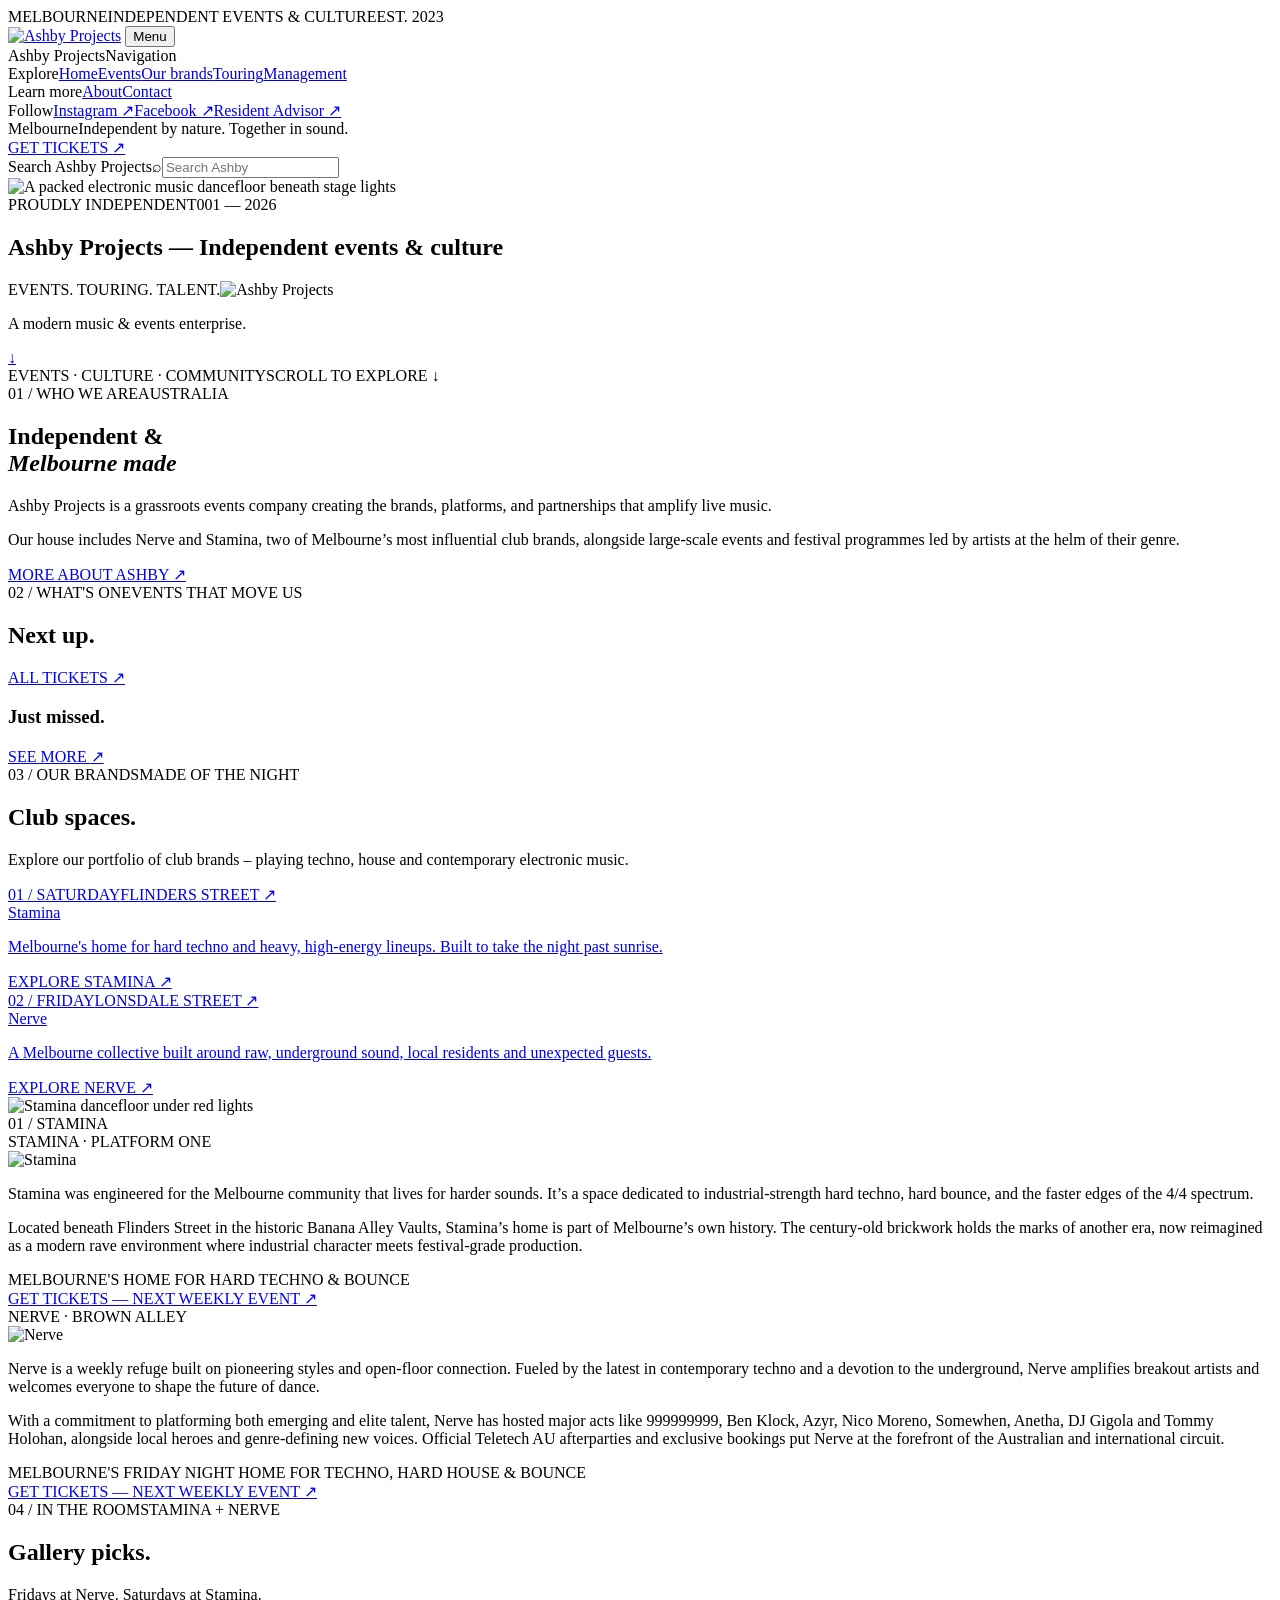
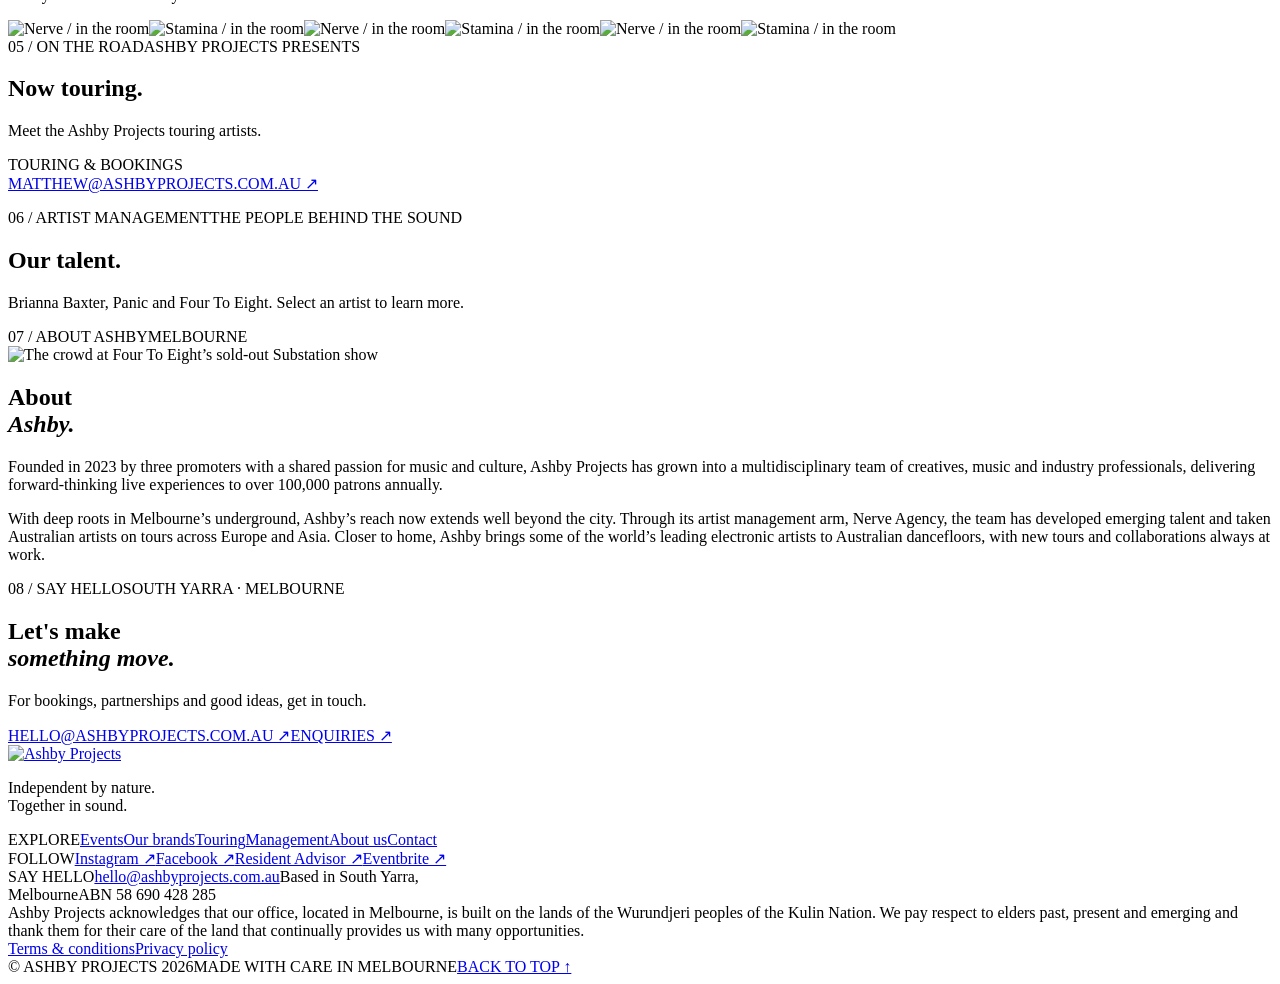
==== commit ce1eb473: "Publish supplied terms and privacy policies with footer links and clean URLs" ====
--- a/ashby-projects-site 2/index.html
+++ b/ashby-projects-site 2/index.html
@@ -7,7 +7,7 @@
   <meta name="theme-color" content="#b7ff00" />
   <meta name="description" content="Ashby Projects is a modern music and events enterprise, creating the brands, platforms and partnerships that amplify live music." />
   <title>Ashby Projects — Independent events & culture</title>
-  <link rel="stylesheet" href="styles.css?v=8f39eed3d9" />
+  <link rel="stylesheet" href="styles.css?v=eacfa4a06f" />
 </head>
 <body>
   <div class="announcement"><span>MELBOURNE</span><span>INDEPENDENT EVENTS & CULTURE</span><span>EST. 2023</span></div>
@@ -59,9 +59,9 @@
     <section class="about-section section-pad" id="about"><div class="section-index"><span>07 / ABOUT ASHBY</span><span>MELBOURNE</span></div><img class="group-photo" src="assets/media/fourtoeight-02.jpg" alt="The crowd at Four To Eight’s sold-out Substation show" /><div class="about-copy"><h2>About<br /><em>Ashby.</em></h2><div><p class="intro-lede">Founded in 2023 by three promoters with a shared passion for music and culture, Ashby Projects has grown into a multidisciplinary team of creatives, music and industry professionals, delivering forward-thinking live experiences to over 100,000 patrons annually.</p><p>With deep roots in Melbourne’s underground, Ashby’s reach now extends well beyond the city. Through its artist management arm, Nerve Agency, the team has developed emerging talent and taken Australian artists on tours across Europe and Asia. Closer to home, Ashby brings some of the world’s leading electronic artists to Australian dancefloors, with new tours and collaborations always at work.</p></div></div></section>
     <section class="contact-section section-pad" id="contact"><div class="section-index"><span>08 / SAY HELLO</span><span>SOUTH YARRA · MELBOURNE</span></div><div class="contact-grid"><h2>Let's make<br /><em>something move.</em></h2><div><p>For bookings, partnerships and good ideas, get in touch.</p><a class="contact-email" href="mailto:hello@ashbyprojects.com.au">HELLO@ASHBYPROJECTS.COM.AU ↗</a><a class="solid-link" href="mailto:matthew@ashbyprojects.com.au?subject=Touring%20and%20bookings">ENQUIRIES ↗</a></div></div></section>
   </main>
-  <footer class="site-footer"><div class="footer-top"><a class="wordmark footer-logo" href="#home" aria-label="Ashby Projects home"><img src="assets/ashby-logo.svg" alt="Ashby Projects" /></a><p>Independent by nature.<br />Together in sound.</p></div><div class="footer-columns"><div><span class="footer-heading">EXPLORE</span><a href="#events">Events</a><a href="#brands">Our brands</a><a href="#touring">Touring</a><a href="#management">Management</a><a href="#about">About us</a><a href="#contact">Contact</a></div><div><span class="footer-heading">FOLLOW</span><a href="https://www.instagram.com/ashbyprojectsau/" target="_blank" rel="noreferrer">Instagram ↗</a><a href="https://www.facebook.com/AshbyProjects/" target="_blank" rel="noreferrer">Facebook ↗</a><a href="https://ra.co/promoters/156625" target="_blank" rel="noreferrer">Resident Advisor ↗</a><a href="https://www.eventbrite.com.au/o/ashby-projects-52234448443" target="_blank" rel="noreferrer">Eventbrite ↗</a></div><div><span class="footer-heading">SAY HELLO</span><a href="mailto:hello@ashbyprojects.com.au">hello@ashbyprojects.com.au</a><span>Based in South Yarra,<br />Melbourne</span><span>ABN 58 690 428 285</span></div></div><div class="acknowledgement">Ashby Projects acknowledges that our office, located in Melbourne, is built on the lands of the Wurundjeri peoples of the Kulin Nation. We pay respect to elders past, present and emerging and thank them for their care of the land that continually provides us with many opportunities.</div><div class="footer-bottom"><span>© ASHBY PROJECTS 2026</span><span>MADE WITH CARE IN MELBOURNE</span><a href="#home">BACK TO TOP ↑</a></div></footer>
+  <footer class="site-footer"><div class="footer-top"><a class="wordmark footer-logo" href="#home" aria-label="Ashby Projects home"><img src="assets/ashby-logo.svg" alt="Ashby Projects" /></a><p>Independent by nature.<br />Together in sound.</p></div><div class="footer-columns"><div><span class="footer-heading">EXPLORE</span><a href="#events">Events</a><a href="#brands">Our brands</a><a href="#touring">Touring</a><a href="#management">Management</a><a href="#about">About us</a><a href="#contact">Contact</a></div><div><span class="footer-heading">FOLLOW</span><a href="https://www.instagram.com/ashbyprojectsau/" target="_blank" rel="noreferrer">Instagram ↗</a><a href="https://www.facebook.com/AshbyProjects/" target="_blank" rel="noreferrer">Facebook ↗</a><a href="https://ra.co/promoters/156625" target="_blank" rel="noreferrer">Resident Advisor ↗</a><a href="https://www.eventbrite.com.au/o/ashby-projects-52234448443" target="_blank" rel="noreferrer">Eventbrite ↗</a></div><div><span class="footer-heading">SAY HELLO</span><a href="mailto:hello@ashbyprojects.com.au">hello@ashbyprojects.com.au</a><span>Based in South Yarra,<br />Melbourne</span><span>ABN 58 690 428 285</span></div></div><div class="acknowledgement">Ashby Projects acknowledges that our office, located in Melbourne, is built on the lands of the Wurundjeri peoples of the Kulin Nation. We pay respect to elders past, present and emerging and thank them for their care of the land that continually provides us with many opportunities.</div><nav class="footer-legal" aria-label="Legal"><a href="/terms-and-conditions">Terms &amp; conditions</a><a href="/privacy-policy">Privacy policy</a></nav><div class="footer-bottom"><span>© ASHBY PROJECTS 2026</span><span>MADE WITH CARE IN MELBOURNE</span><a href="#home">BACK TO TOP ↑</a></div></footer>
   <dialog id="tour-dialog" class="tour-dialog" aria-labelledby="tour-title" aria-describedby="tour-description"><button class="dialog-close" type="button" aria-label="Close artist profile" autofocus>×</button><div class="dialog-photo"><img alt="" /></div><div class="dialog-info"><span class="green-label">ASHBY PROJECTS PRESENTS</span><h2 id="tour-title"></h2><p class="tour-bio" id="tour-description"></p><a class="solid-link" href="mailto:matthew@ashbyprojects.com.au">ENQUIRIES ↗</a></div></dialog>
   <dialog id="artist-dialog"><button class="dialog-close" aria-label="Close">×</button><div class="dialog-photo"></div><div class="dialog-info"><span class="green-label">ASHBY PROJECTS / ARTIST MANAGEMENT</span><h2></h2><p></p><a class="solid-link" href="mailto:matthew@ashbyprojects.com.au">ENQUIRE ABOUT THIS ARTIST ↗</a></div></dialog>
-  <script src="script.js?v=e9fd11bf5f"></script>
+  <script src="script.js?v=f0fd4c9fb2"></script>
 </body>
 </html>
--- a/ashby-projects-site 2/styles.css
+++ b/ashby-projects-site 2/styles.css
@@ -441,9 +441,72 @@
   .archive-more strong br { display: none; }
   .archive-more strong::after { content: ' ↗'; padding-left: 10px; }
   .tour-more { min-height: 44px; padding: 11px 14px; font-size: 9px; width: auto; }
-  .artist-grid { grid-template-columns: minmax(0, 1fr); grid-auto-rows: auto; }
-  .artist-grid .roster-card { width: 100%; height: auto; min-height: 0; aspect-ratio: 4 / 5; padding: 22px; gap: 16px; }
-  .artist-grid .roster-name { font-size: clamp(30px, 8.5vw, 42px); line-height: 1.08; }
-  .artist-grid .roster-card .roster-update { margin: 0; font-size: 10px; }
-  .artist-grid .roster-action { line-height: 1.4; }
-}
+  .artist-grid, .touring-list { grid-template-columns: repeat(3, minmax(0, 1fr)); gap: 10px; max-width: none; margin-left: 0; margin-right: 0; align-items: stretch; }
+  .touring-list .tour-record { min-height: 0; }
+  .artist-grid .roster-card { width: 100%; height: 100%; min-height: 0; aspect-ratio: auto; padding: 0; gap: 0; justify-content: flex-start; }
+  .artist-grid .roster-photo { position: static; display: block; width: 100%; height: auto; aspect-ratio: 4 / 5; object-fit: cover; flex: 0 0 auto; }
+  .artist-grid .roster-card::after { display: none; }
+  .artist-grid .roster-name, .tour-profile .tour-name { display: block; margin: 0; font-size: clamp(13px, 3.5vw, 18px); line-height: 1.2; letter-spacing: -.025em; overflow-wrap: normal; }
+  .artist-grid .roster-name { padding: 10px 6px; min-height: calc(2.4em + 20px); }
+  .artist-grid .green-label, .artist-grid .roster-update, .artist-grid .roster-action,
+  .tour-profile .green-label, .tour-profile .tour-profile-cue { display: none; }
+  .tour-profile .tour-record-content { min-height: 0; padding: 10px 6px; }
+  .tour-profile .tour-name { min-height: 2.4em; }
+}
+
+/* Featured event flyers: match the standard 4:5 poster frame. */
+#featured-events .featured-poster {
+  display: block;
+  width: 100%;
+  aspect-ratio: 4 / 5;
+  height: auto;
+  overflow: hidden;
+}
+#featured-events .featured-poster > img {
+  display: block;
+  width: 100%;
+  height: 100%;
+  aspect-ratio: 4 / 5;
+  object-fit: cover;
+  object-position: center;
+}
+
+/* Legal pages use the shared identity with comfortable long-form reading. */
+.footer-legal { display: flex; flex-wrap: wrap; gap: 8px 26px; padding: 20px 0 6px; }
+.footer-legal a { display: inline-flex; align-items: center; min-height: 36px; font-size: 12px; color: #d4d5cf; text-decoration: underline; text-underline-offset: 4px; }
+.footer-legal a:hover, .footer-legal a:focus-visible { color: var(--green); }
+.legal-page { background: var(--paper); color: var(--ink); }
+.legal-page > .section-index { border-color: #b6b8ae; color: #55574e; }
+.legal-layout { display: grid; grid-template-columns: minmax(0, .85fr) minmax(0, 1.15fr); gap: clamp(40px, 7vw, 110px); max-width: 1200px; margin: 58px auto 30px; align-items: start; }
+.legal-heading { position: sticky; top: 108px; }
+.legal-heading .green-label { color: #536522; }
+.legal-heading h1 { font-family: var(--display); font-size: clamp(34px, 4.4vw, 64px); font-weight: 500; line-height: 1.04; letter-spacing: -.045em; overflow-wrap: normal; margin: 24px 0; }
+.legal-heading > p { font-size: 17px; line-height: 1.6; max-width: 360px; }
+.legal-heading .legal-date { font-size: 11px; color: #666a60; margin-top: 24px; }
+.legal-tabs { display: flex; flex-direction: column; align-items: flex-start; gap: 4px; margin-top: 26px; border-top: 1px solid #c8cbc1; padding-top: 14px; }
+.legal-tabs a { display: inline-flex; align-items: center; min-height: 44px; padding: 8px 0; font-size: 13px; text-decoration: underline; text-underline-offset: 5px; }
+.legal-tabs a[aria-current="page"] { font-weight: 600; text-decoration-color: #697a36; }
+.legal-content { max-width: 720px; min-width: 0; font-size: 16px; line-height: 1.8; overflow-wrap: anywhere; }
+.legal-content h2 { font-size: 23px; line-height: 1.3; letter-spacing: -.025em; font-weight: 500; margin: 42px 0 18px; padding-top: 26px; border-top: 1px solid #d7d9d2; }
+.legal-content h2:first-child { margin-top: 0; padding-top: 0; border-top: 0; }
+.legal-content p { margin: 0 0 20px; }
+.legal-content ul { margin: 0 0 24px; padding-left: 22px; }
+.legal-content li { padding-left: 5px; margin-bottom: 12px; }
+.legal-content a { text-decoration: underline; text-underline-offset: 3px; }
+.legal-content a:hover, .legal-content a:focus-visible { color: #526521; }
+.legal-contact { padding: 18px 0 0; }
+@media (max-width: 900px) {
+  .legal-layout { grid-template-columns: minmax(0, 1fr); gap: 38px; max-width: 720px; margin-top: 36px; }
+  .legal-heading { position: static; }
+  .legal-heading > p { max-width: 560px; }
+  .legal-heading h1 { font-size: clamp(32px, 7vw, 52px); max-width: 650px; }
+  .legal-tabs { flex-direction: row; flex-wrap: wrap; gap: 4px 24px; }
+}
+@media (max-width: 700px) {
+  .footer-legal { gap: 4px 20px; padding-top: 14px; }
+  .footer-legal a { min-height: 44px; }
+  .legal-heading h1 { margin: 20px 0; }
+  .legal-heading > p, .legal-content { font-size: 15px; }
+  .legal-content { line-height: 1.75; }
+  .legal-content h2 { font-size: 21px; margin-top: 34px; padding-top: 22px; }
+}
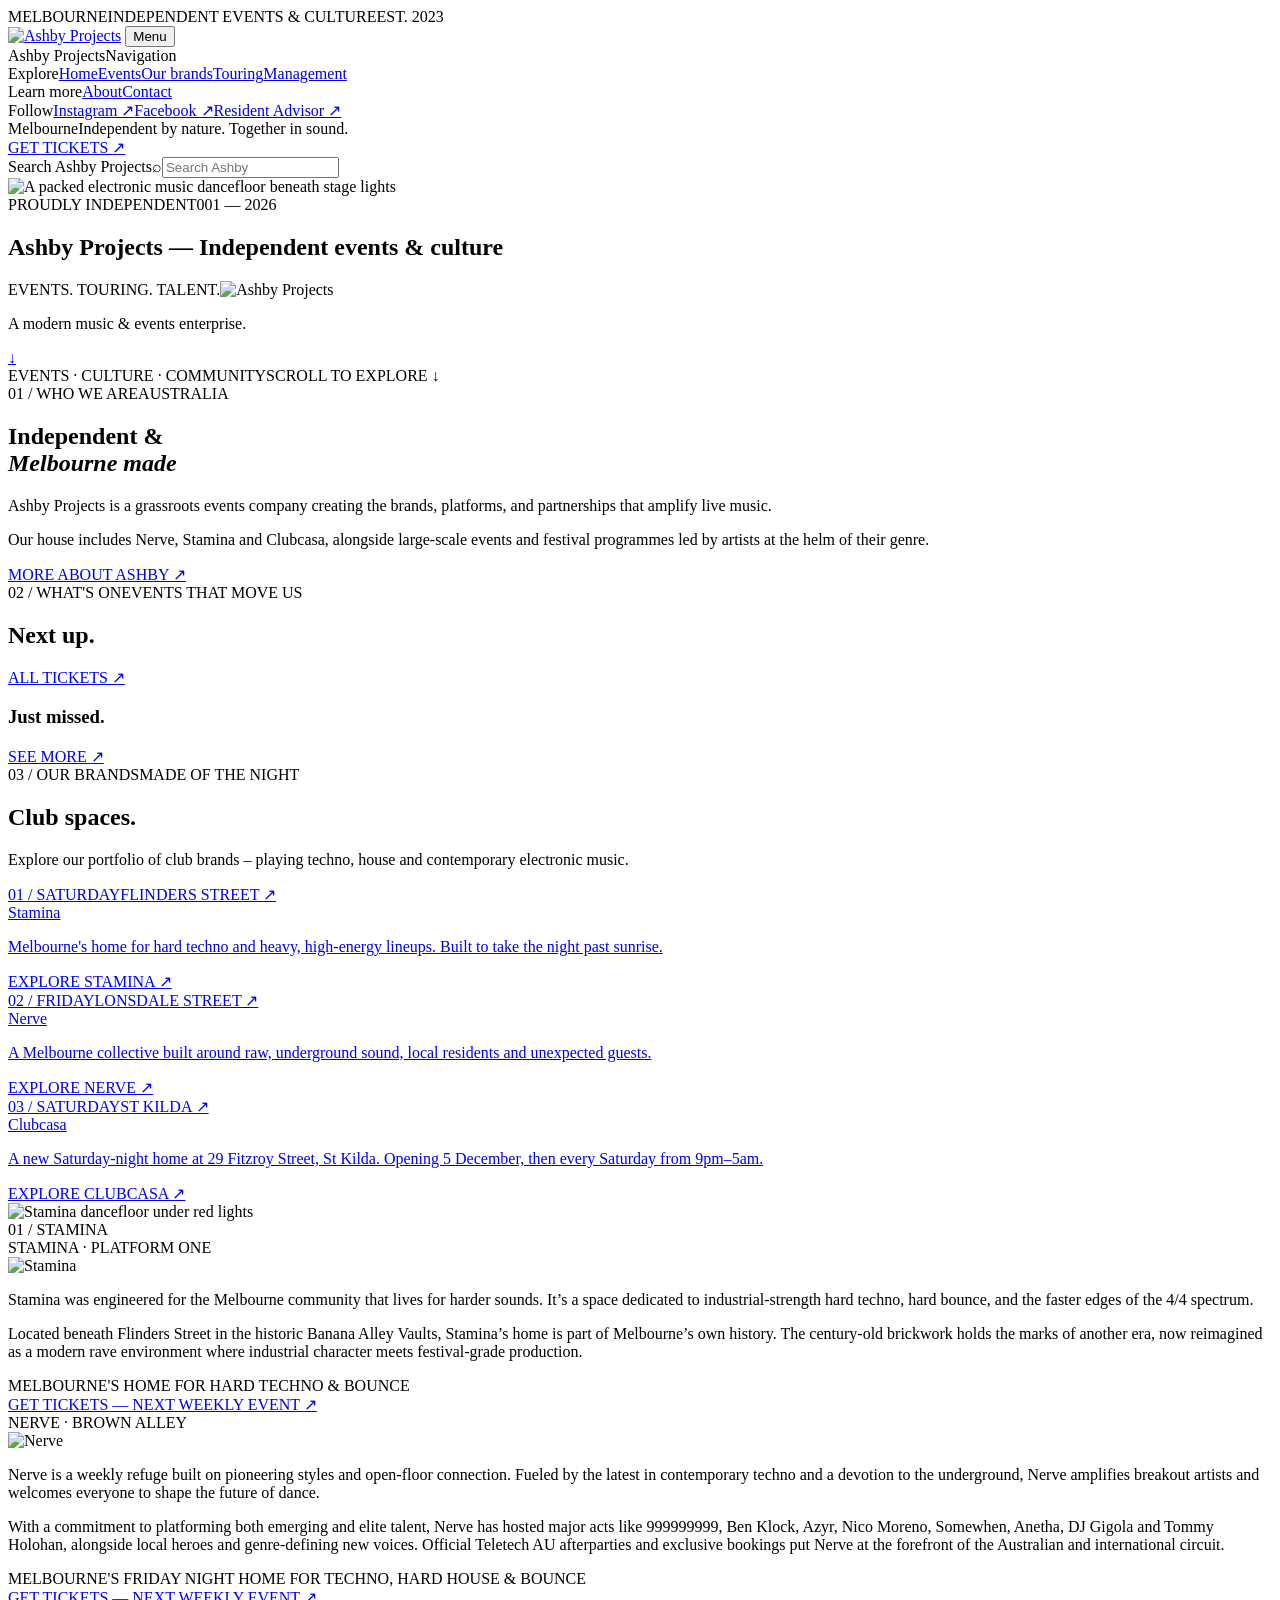
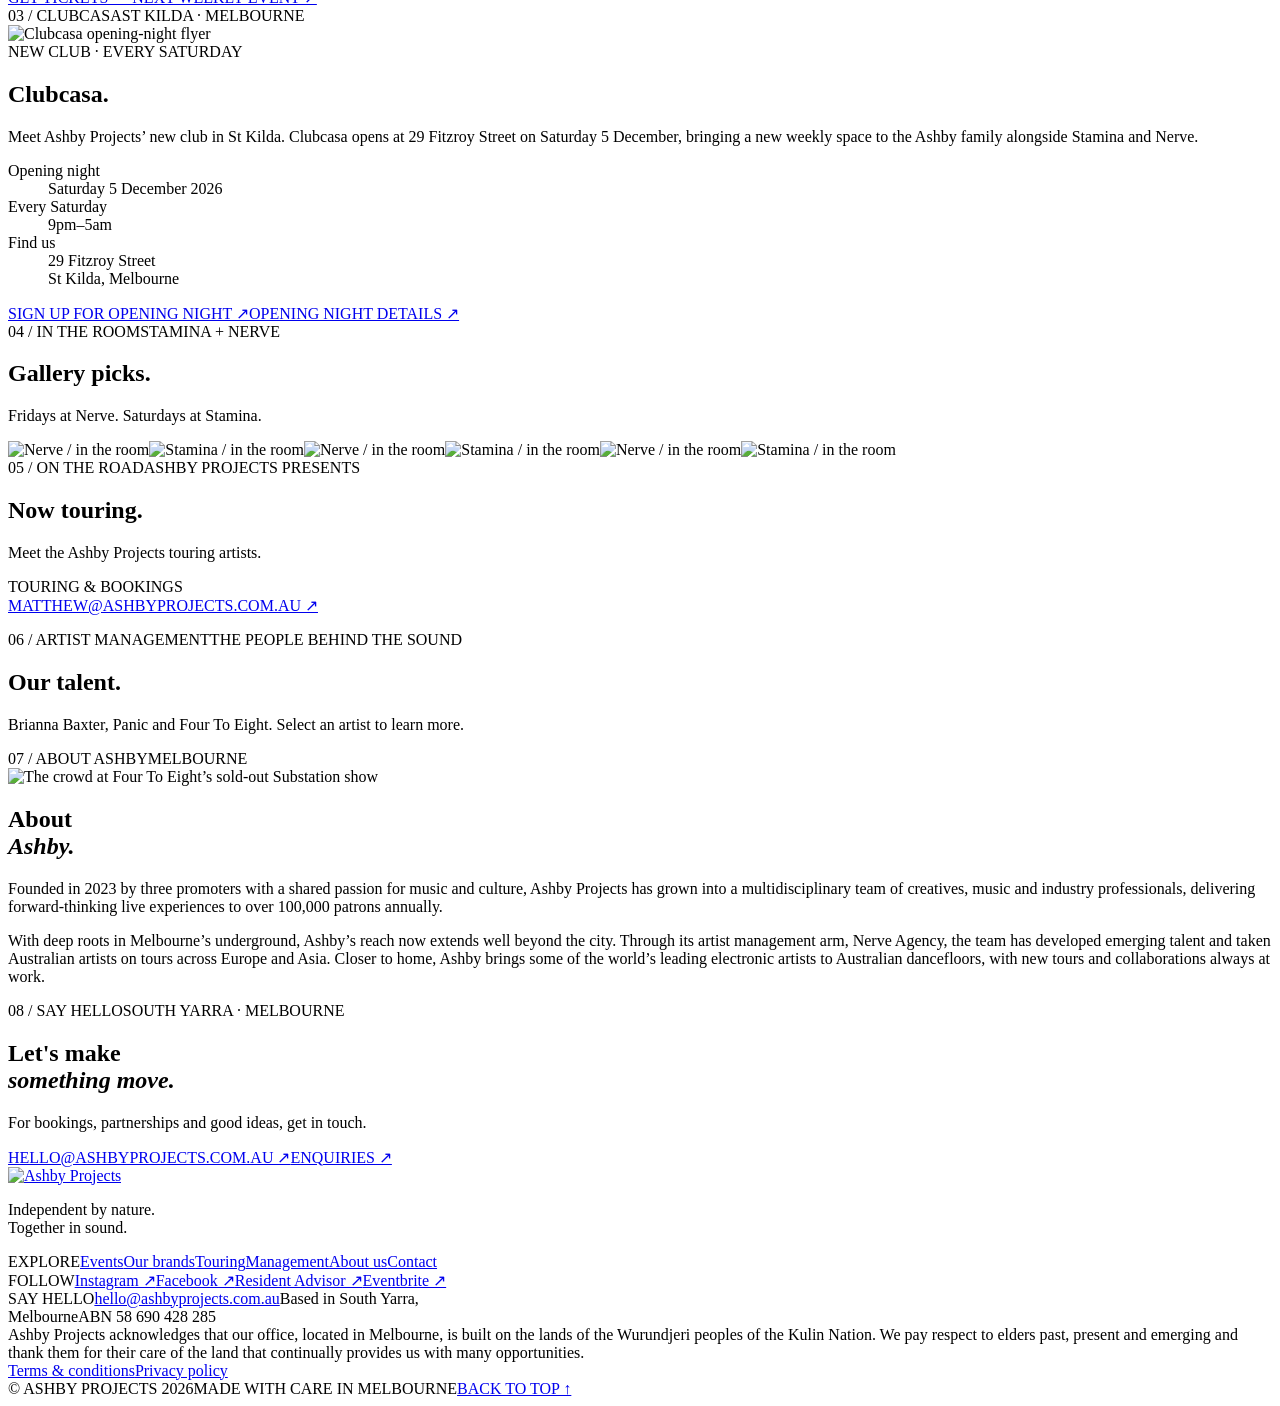
==== commit 2a85401c: "Add Clubcasa club and opening event; update Sikoti NYE flyer and tickets" ====
--- a/ashby-projects-site 2/index.html
+++ b/ashby-projects-site 2/index.html
@@ -7,7 +7,7 @@
   <meta name="theme-color" content="#b7ff00" />
   <meta name="description" content="Ashby Projects is a modern music and events enterprise, creating the brands, platforms and partnerships that amplify live music." />
   <title>Ashby Projects — Independent events & culture</title>
-  <link rel="stylesheet" href="styles.css?v=eacfa4a06f" />
+  <link rel="stylesheet" href="styles.css?v=223b4eecb7" />
 </head>
 <body>
   <div class="announcement"><span>MELBOURNE</span><span>INDEPENDENT EVENTS & CULTURE</span><span>EST. 2023</span></div>
@@ -27,7 +27,7 @@
     </section>
     <section class="intro section-pad" id="intro">
       <div class="section-index"><span>01 / WHO WE ARE</span><span>AUSTRALIA</span></div>
-      <div class="intro-grid"><h2>Independent &amp;<br /><em>Melbourne made</em></h2><div class="intro-copy"><p class="intro-lede">Ashby Projects is a grassroots events company creating the brands, platforms, and partnerships that amplify live music.</p><p>Our house includes Nerve and Stamina, two of Melbourne’s most influential club brands, alongside large-scale events and festival programmes led by artists at the helm of their genre.</p><a class="text-link" href="#about">MORE ABOUT ASHBY <span>↗</span></a></div></div>
+      <div class="intro-grid"><h2>Independent &amp;<br /><em>Melbourne made</em></h2><div class="intro-copy"><p class="intro-lede">Ashby Projects is a grassroots events company creating the brands, platforms, and partnerships that amplify live music.</p><p>Our house includes Nerve, Stamina and Clubcasa, alongside large-scale events and festival programmes led by artists at the helm of their genre.</p><a class="text-link" href="#about">MORE ABOUT ASHBY <span>↗</span></a></div></div>
     </section>
     <section class="events-section section-pad" id="events">
       <div class="section-index"><span>02 / WHAT'S ON</span><span>EVENTS THAT MOVE US</span></div>
@@ -42,6 +42,7 @@
       <div class="brand-grid">
         <a class="brand-card stamina-card" href="#stamina"><div class="brand-card-top"><span>01 / SATURDAY</span><span>FLINDERS STREET ↗</span></div><div class="brand-title">Stamina</div><p>Melbourne's home for hard techno and heavy, high-energy lineups. Built to take the night past sunrise.</p><span class="brand-arrow">EXPLORE STAMINA ↗</span></a>
         <a class="brand-card nerve-card" href="#nerve"><div class="brand-card-top"><span>02 / FRIDAY</span><span>LONSDALE STREET ↗</span></div><div class="brand-title">Nerve</div><p>A Melbourne collective built around raw, underground sound, local residents and unexpected guests.</p><span class="brand-arrow">EXPLORE NERVE ↗</span></a>
+        <a class="brand-card clubcasa-card" href="#clubcasa"><div class="brand-card-top"><span>03 / SATURDAY</span><span>ST KILDA ↗</span></div><div class="brand-title">Clubcasa</div><p>A new Saturday-night home at 29 Fitzroy Street, St Kilda. Opening 5 December, then every Saturday from 9pm–5am.</p><span class="brand-arrow">EXPLORE CLUBCASA ↗</span></a>
       </div>
     </section>
     <section class="brand-detail section-pad stamina-detail" id="stamina">
@@ -51,6 +52,7 @@
     <section class="brand-detail section-pad nerve-detail" id="nerve">
       <div class="detail-copy"><div class="green-label">NERVE · BROWN ALLEY</div><img class="brand-detail-logo" src="assets/media/nerve-logo.svg?v=e491bb45c3" alt="Nerve" /><div class="brand-story"><p>Nerve is a weekly refuge built on pioneering styles and open-floor connection. Fueled by the latest in contemporary techno and a devotion to the underground, Nerve amplifies breakout artists and welcomes everyone to shape the future of dance.</p><p>With a commitment to platforming both emerging and elite talent, Nerve has hosted major acts like 999999999, Ben Klock, Azyr, Nico Moreno, Somewhen, Anetha, DJ Gigola and Tommy Holohan, alongside local heroes and genre-defining new voices. Official Teletech AU afterparties and exclusive bookings put Nerve at the forefront of the Australian and international circuit.</p><div class="detail-tag">MELBOURNE'S FRIDAY NIGHT HOME FOR TECHNO, HARD HOUSE & BOUNCE</div><a class="solid-link club-ticket-link" href="https://www.eventbrite.com.au/e/nerve-melbourne-2026-tickets-949590128637" target="_blank" rel="noreferrer">GET TICKETS — NEXT WEEKLY EVENT ↗</a></div></div>
     </section>
+    <section class="clubcasa-detail section-pad" id="clubcasa"><div class="section-index"><span>03 / CLUBCASA</span><span>ST KILDA · MELBOURNE</span></div><div class="clubcasa-layout"><img class="clubcasa-detail-art" src="assets/media/clubcasa-opening-2026.png" alt="Clubcasa opening-night flyer" loading="lazy"><div class="clubcasa-story"><span class="green-label">NEW CLUB · EVERY SATURDAY</span><h2>Clubcasa.</h2><p>Meet Ashby Projects’ new club in St Kilda. Clubcasa opens at 29 Fitzroy Street on Saturday 5 December, bringing a new weekly space to the Ashby family alongside Stamina and Nerve.</p><dl class="clubcasa-facts"><div><dt>Opening night</dt><dd>Saturday 5 December 2026</dd></div><div><dt>Every Saturday</dt><dd>9pm–5am</dd></div><div><dt>Find us</dt><dd>29 Fitzroy Street<br>St Kilda, Melbourne</dd></div></dl><a class="solid-link club-ticket-link" href="https://form.typeform.com/to/AXVfi3z4" target="_blank" rel="noreferrer">SIGN UP FOR OPENING NIGHT ↗</a><a class="text-link" href="event.html?event=clubcasa-opening-2026">OPENING NIGHT DETAILS ↗</a></div></div></section>
     <section class="club-gallery section-pad" id="in-the-room"><div class="section-index"><span>04 / IN THE ROOM</span><span>STAMINA + NERVE</span></div><div class="section-heading"><h2>Gallery picks.</h2><p>Fridays at Nerve. Saturdays at Stamina.</p></div><div class="gallery-grid"><img src="assets/media/nerve-03.jpg" alt="Nerve / in the room" loading="lazy"><img src="assets/media/stamina-05.jpg" alt="Stamina / in the room" loading="lazy"><img src="assets/media/nerve-07.jpg" alt="Nerve / in the room" loading="lazy"><img src="assets/media/stamina-03.jpg" alt="Stamina / in the room" loading="lazy"><img src="assets/media/nerve-11.jpg" alt="Nerve / in the room" loading="lazy"><img src="assets/media/stamina-01.jpg" alt="Stamina / in the room" loading="lazy"></div></section>
     <section class="touring-section section-pad" id="touring">
       <div class="section-index"><span>05 / ON THE ROAD</span><span>ASHBY PROJECTS PRESENTS</span></div><div class="section-heading"><h2>Now touring.</h2><p>Meet the Ashby Projects touring artists.</p></div><div class="touring-list" id="tour-list"></div><button class="solid-link tour-more" id="tour-more" type="button" aria-expanded="false" aria-controls="tour-list" hidden><span class="tour-more-label">SEE MORE ARTISTS</span><span class="tour-more-symbol" aria-hidden="true">+</span></button><p class="tour-contact">TOURING & BOOKINGS<br /><a href="mailto:matthew@ashbyprojects.com.au">MATTHEW@ASHBYPROJECTS.COM.AU ↗</a></p>
@@ -62,6 +64,6 @@
   <footer class="site-footer"><div class="footer-top"><a class="wordmark footer-logo" href="#home" aria-label="Ashby Projects home"><img src="assets/ashby-logo.svg" alt="Ashby Projects" /></a><p>Independent by nature.<br />Together in sound.</p></div><div class="footer-columns"><div><span class="footer-heading">EXPLORE</span><a href="#events">Events</a><a href="#brands">Our brands</a><a href="#touring">Touring</a><a href="#management">Management</a><a href="#about">About us</a><a href="#contact">Contact</a></div><div><span class="footer-heading">FOLLOW</span><a href="https://www.instagram.com/ashbyprojectsau/" target="_blank" rel="noreferrer">Instagram ↗</a><a href="https://www.facebook.com/AshbyProjects/" target="_blank" rel="noreferrer">Facebook ↗</a><a href="https://ra.co/promoters/156625" target="_blank" rel="noreferrer">Resident Advisor ↗</a><a href="https://www.eventbrite.com.au/o/ashby-projects-52234448443" target="_blank" rel="noreferrer">Eventbrite ↗</a></div><div><span class="footer-heading">SAY HELLO</span><a href="mailto:hello@ashbyprojects.com.au">hello@ashbyprojects.com.au</a><span>Based in South Yarra,<br />Melbourne</span><span>ABN 58 690 428 285</span></div></div><div class="acknowledgement">Ashby Projects acknowledges that our office, located in Melbourne, is built on the lands of the Wurundjeri peoples of the Kulin Nation. We pay respect to elders past, present and emerging and thank them for their care of the land that continually provides us with many opportunities.</div><nav class="footer-legal" aria-label="Legal"><a href="/terms-and-conditions">Terms &amp; conditions</a><a href="/privacy-policy">Privacy policy</a></nav><div class="footer-bottom"><span>© ASHBY PROJECTS 2026</span><span>MADE WITH CARE IN MELBOURNE</span><a href="#home">BACK TO TOP ↑</a></div></footer>
   <dialog id="tour-dialog" class="tour-dialog" aria-labelledby="tour-title" aria-describedby="tour-description"><button class="dialog-close" type="button" aria-label="Close artist profile" autofocus>×</button><div class="dialog-photo"><img alt="" /></div><div class="dialog-info"><span class="green-label">ASHBY PROJECTS PRESENTS</span><h2 id="tour-title"></h2><p class="tour-bio" id="tour-description"></p><a class="solid-link" href="mailto:matthew@ashbyprojects.com.au">ENQUIRIES ↗</a></div></dialog>
   <dialog id="artist-dialog"><button class="dialog-close" aria-label="Close">×</button><div class="dialog-photo"></div><div class="dialog-info"><span class="green-label">ASHBY PROJECTS / ARTIST MANAGEMENT</span><h2></h2><p></p><a class="solid-link" href="mailto:matthew@ashbyprojects.com.au">ENQUIRE ABOUT THIS ARTIST ↗</a></div></dialog>
-  <script src="script.js?v=f0fd4c9fb2"></script>
+  <script src="script.js?v=75dea45cc3"></script>
 </body>
 </html>
--- a/ashby-projects-site 2/styles.css
+++ b/ashby-projects-site 2/styles.css
@@ -510,3 +510,33 @@
   .legal-content { line-height: 1.75; }
   .legal-content h2 { font-size: 21px; margin-top: 34px; padding-top: 22px; }
 }
+
+/* Clubcasa joins the club family; full-length event artwork stays readable. */
+.clubcasa-card { background: linear-gradient(180deg, #170e0755, #070d0de8), url('assets/media/clubcasa-opening-2026.png') center / cover; }
+.clubcasa-detail { background: #171815; }
+.clubcasa-layout { display: grid; grid-template-columns: minmax(0, .65fr) minmax(0, 1.35fr); align-items: start; gap: 6vw; padding-top: 38px; }
+.clubcasa-detail-art { display: block; width: 100%; max-width: 320px; height: auto; }
+.clubcasa-story { max-width: 680px; }
+.clubcasa-story h2 { font-family: var(--display); font-size: clamp(38px, 5.4vw, 76px); font-weight: 500; letter-spacing: -.045em; line-height: 1; margin: 22px 0; }
+.clubcasa-story p { font-size: 15px; line-height: 1.8; }
+.clubcasa-facts { margin: 26px 0 0; }
+.clubcasa-facts > div { display: grid; grid-template-columns: 130px minmax(0, 1fr); gap: 18px; padding: 14px 0; border-top: 1px solid #4d5343; }
+.clubcasa-facts dt { font-size: 10px; line-height: 1.8; letter-spacing: .08em; text-transform: uppercase; color: var(--green); }
+.clubcasa-facts dd { margin: 0; font-size: 14px; line-height: 1.6; }
+.clubcasa-story .text-link { display: flex; width: max-content; max-width: 100%; margin-top: 24px; }
+.poster-art > img.flyer-uncropped,
+#featured-events .featured-poster > img.flyer-uncropped { object-fit: contain; object-position: center; background: #05090a; }
+.event-detail-poster img.flyer-uncropped { width: 100%; height: auto; aspect-ratio: auto; object-fit: contain; }
+@media (min-width: 701px) {
+  .brand-grid, .club-links { grid-template-columns: repeat(3, minmax(0, 1fr)); }
+  .brand-grid .brand-title { font-size: clamp(32px, 3.5vw, 52px); }
+  .brand-card { padding: 22px; }
+  .brand-card-top { font-size: 8px; gap: 12px; }
+}
+@media (max-width: 700px) {
+  .clubcasa-layout { grid-template-columns: minmax(0, 1fr); gap: 30px; padding-top: 24px; }
+  .clubcasa-detail-art { max-width: 280px; }
+  .clubcasa-story h2 { font-size: clamp(36px, 10vw, 58px); }
+  .clubcasa-facts > div { grid-template-columns: 100px minmax(0, 1fr); gap: 12px; }
+  .clubcasa-story .club-ticket-link { font-size: 9px; max-width: 100%; line-height: 1.6; }
+}
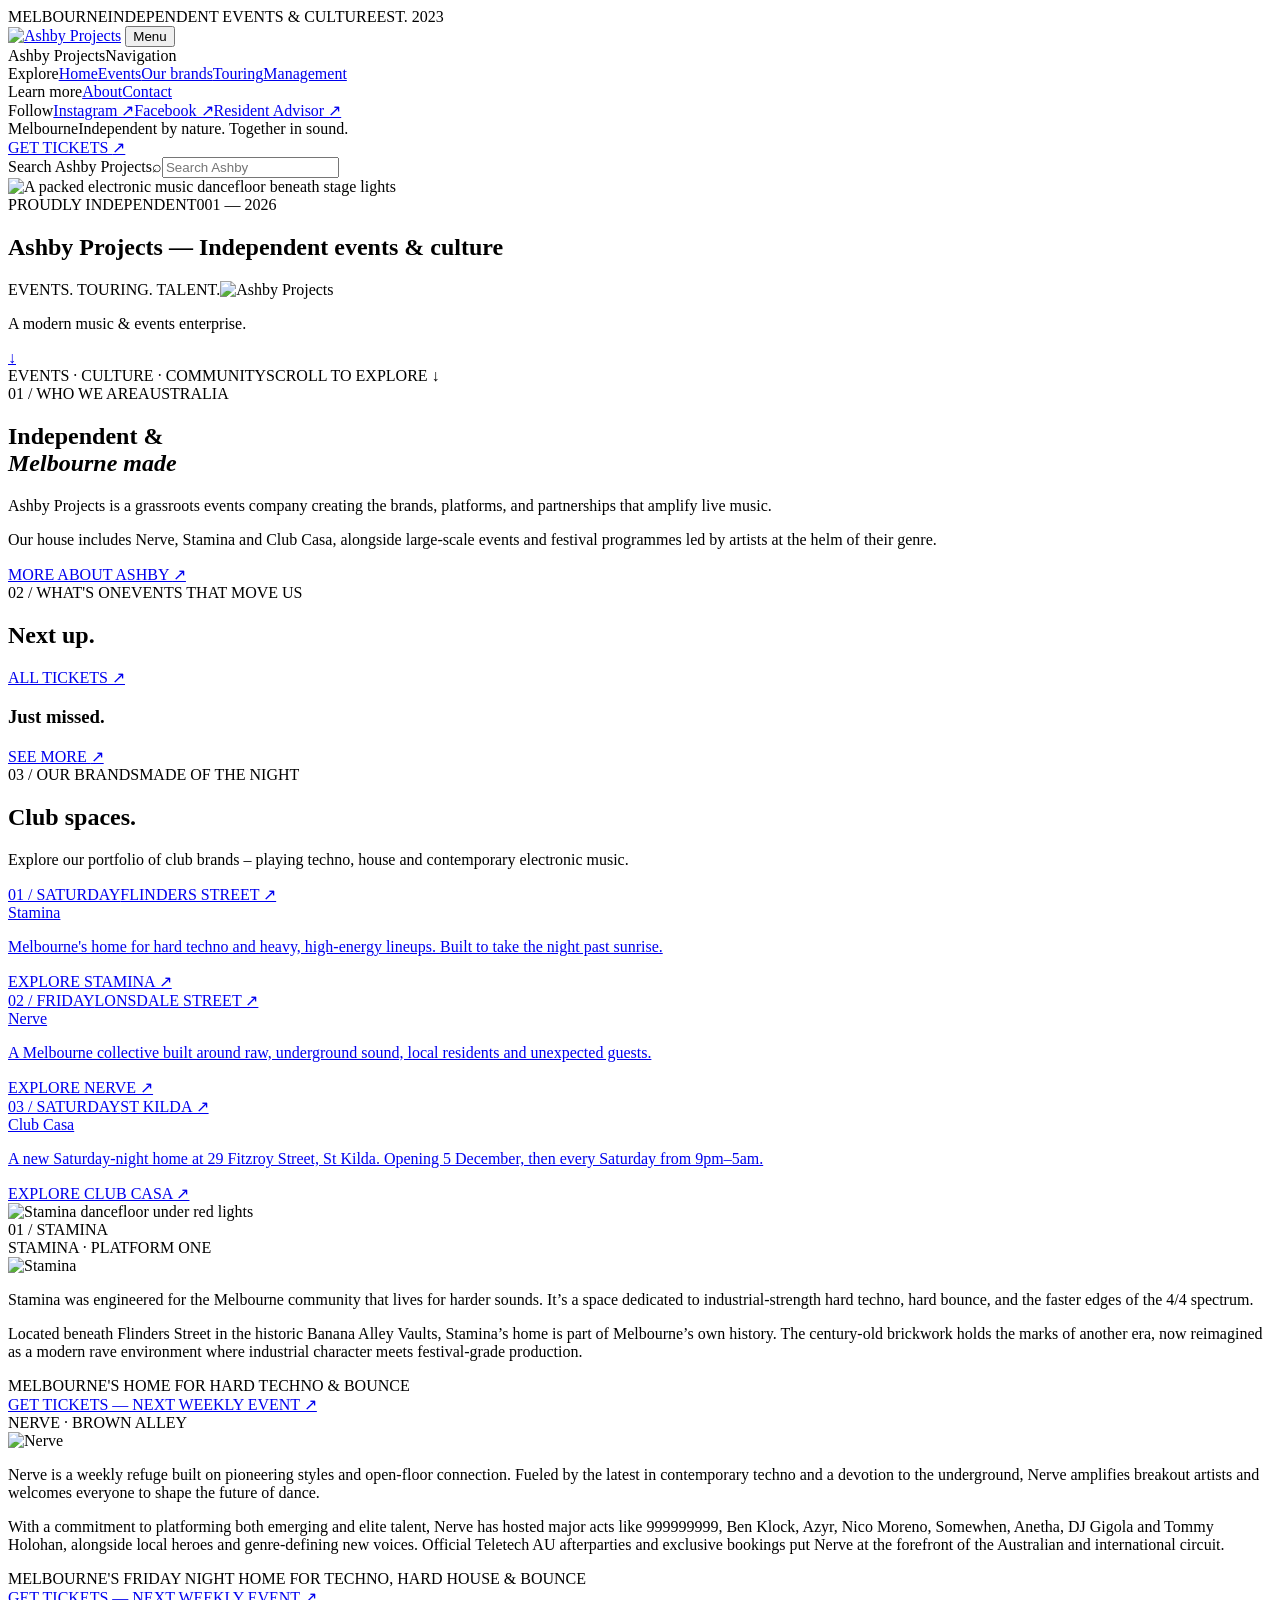
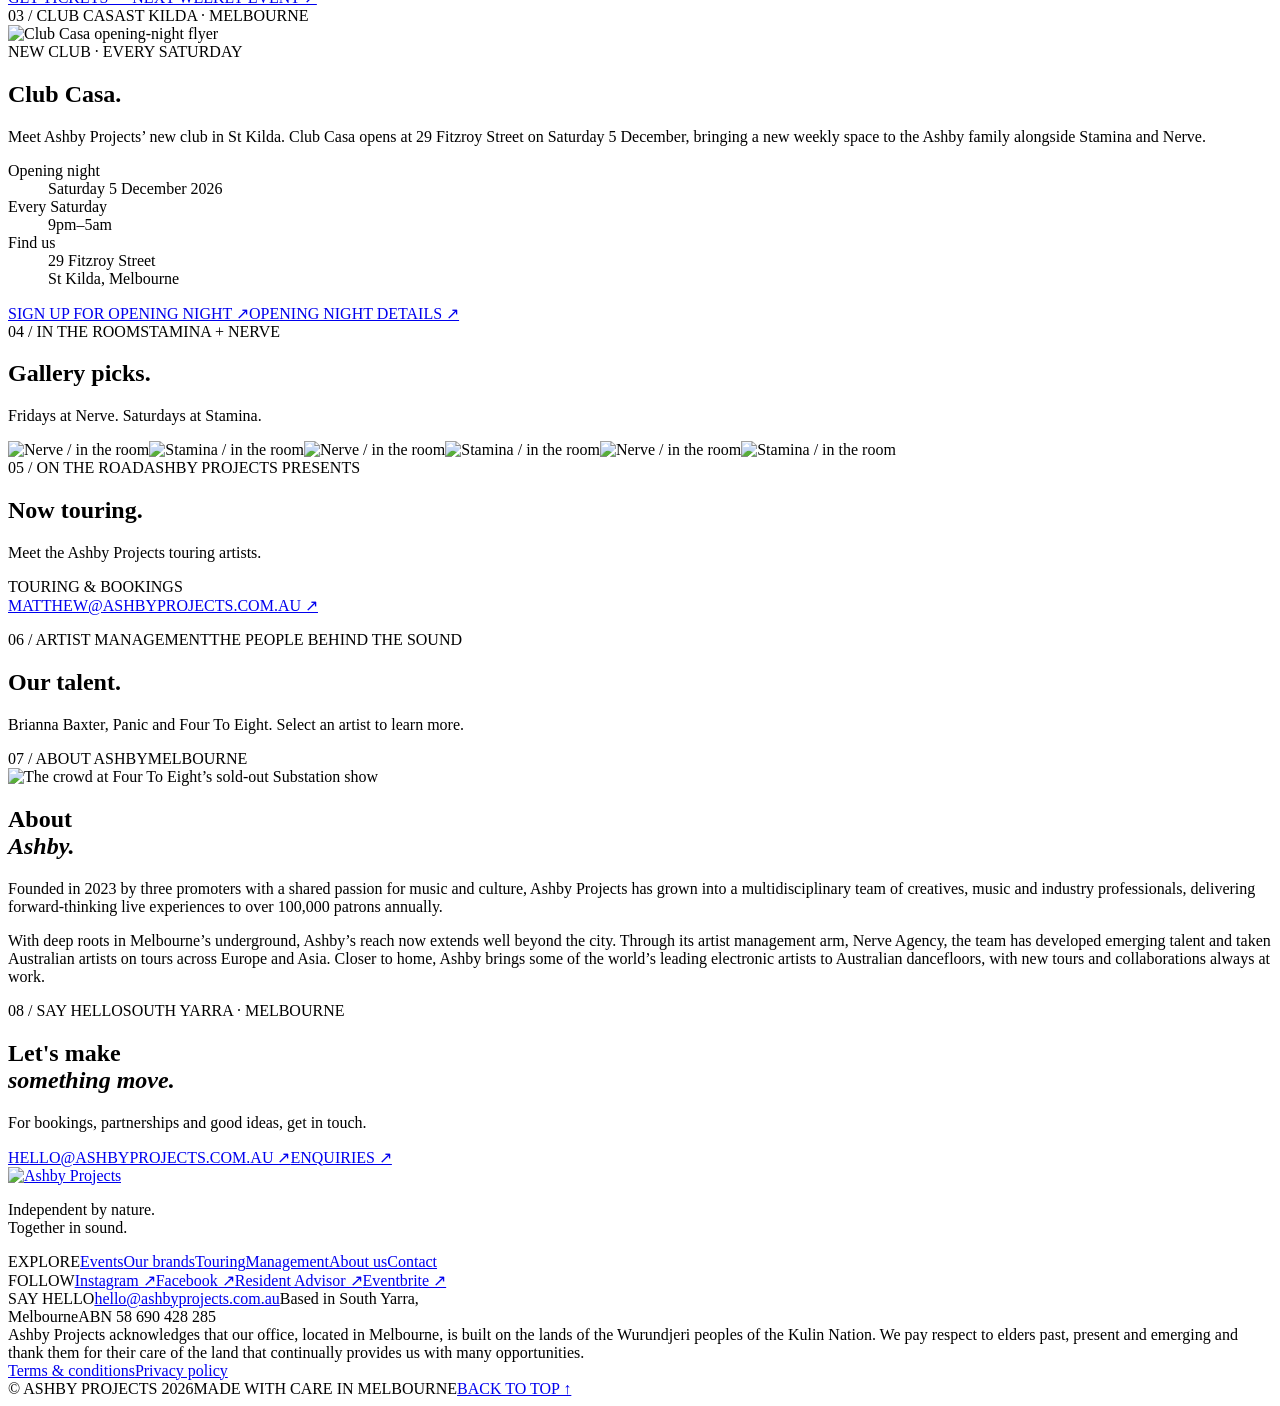
==== commit 6b4c3158: "Correct Club Casa name across clubs, events and search" ====
--- a/ashby-projects-site 2/index.html
+++ b/ashby-projects-site 2/index.html
@@ -27,7 +27,7 @@
     </section>
     <section class="intro section-pad" id="intro">
       <div class="section-index"><span>01 / WHO WE ARE</span><span>AUSTRALIA</span></div>
-      <div class="intro-grid"><h2>Independent &amp;<br /><em>Melbourne made</em></h2><div class="intro-copy"><p class="intro-lede">Ashby Projects is a grassroots events company creating the brands, platforms, and partnerships that amplify live music.</p><p>Our house includes Nerve, Stamina and Clubcasa, alongside large-scale events and festival programmes led by artists at the helm of their genre.</p><a class="text-link" href="#about">MORE ABOUT ASHBY <span>↗</span></a></div></div>
+      <div class="intro-grid"><h2>Independent &amp;<br /><em>Melbourne made</em></h2><div class="intro-copy"><p class="intro-lede">Ashby Projects is a grassroots events company creating the brands, platforms, and partnerships that amplify live music.</p><p>Our house includes Nerve, Stamina and Club Casa, alongside large-scale events and festival programmes led by artists at the helm of their genre.</p><a class="text-link" href="#about">MORE ABOUT ASHBY <span>↗</span></a></div></div>
     </section>
     <section class="events-section section-pad" id="events">
       <div class="section-index"><span>02 / WHAT'S ON</span><span>EVENTS THAT MOVE US</span></div>
@@ -42,7 +42,7 @@
       <div class="brand-grid">
         <a class="brand-card stamina-card" href="#stamina"><div class="brand-card-top"><span>01 / SATURDAY</span><span>FLINDERS STREET ↗</span></div><div class="brand-title">Stamina</div><p>Melbourne's home for hard techno and heavy, high-energy lineups. Built to take the night past sunrise.</p><span class="brand-arrow">EXPLORE STAMINA ↗</span></a>
         <a class="brand-card nerve-card" href="#nerve"><div class="brand-card-top"><span>02 / FRIDAY</span><span>LONSDALE STREET ↗</span></div><div class="brand-title">Nerve</div><p>A Melbourne collective built around raw, underground sound, local residents and unexpected guests.</p><span class="brand-arrow">EXPLORE NERVE ↗</span></a>
-        <a class="brand-card clubcasa-card" href="#clubcasa"><div class="brand-card-top"><span>03 / SATURDAY</span><span>ST KILDA ↗</span></div><div class="brand-title">Clubcasa</div><p>A new Saturday-night home at 29 Fitzroy Street, St Kilda. Opening 5 December, then every Saturday from 9pm–5am.</p><span class="brand-arrow">EXPLORE CLUBCASA ↗</span></a>
+        <a class="brand-card clubcasa-card" href="#clubcasa"><div class="brand-card-top"><span>03 / SATURDAY</span><span>ST KILDA ↗</span></div><div class="brand-title">Club Casa</div><p>A new Saturday-night home at 29 Fitzroy Street, St Kilda. Opening 5 December, then every Saturday from 9pm–5am.</p><span class="brand-arrow">EXPLORE CLUB CASA ↗</span></a>
       </div>
     </section>
     <section class="brand-detail section-pad stamina-detail" id="stamina">
@@ -52,7 +52,7 @@
     <section class="brand-detail section-pad nerve-detail" id="nerve">
       <div class="detail-copy"><div class="green-label">NERVE · BROWN ALLEY</div><img class="brand-detail-logo" src="assets/media/nerve-logo.svg?v=e491bb45c3" alt="Nerve" /><div class="brand-story"><p>Nerve is a weekly refuge built on pioneering styles and open-floor connection. Fueled by the latest in contemporary techno and a devotion to the underground, Nerve amplifies breakout artists and welcomes everyone to shape the future of dance.</p><p>With a commitment to platforming both emerging and elite talent, Nerve has hosted major acts like 999999999, Ben Klock, Azyr, Nico Moreno, Somewhen, Anetha, DJ Gigola and Tommy Holohan, alongside local heroes and genre-defining new voices. Official Teletech AU afterparties and exclusive bookings put Nerve at the forefront of the Australian and international circuit.</p><div class="detail-tag">MELBOURNE'S FRIDAY NIGHT HOME FOR TECHNO, HARD HOUSE & BOUNCE</div><a class="solid-link club-ticket-link" href="https://www.eventbrite.com.au/e/nerve-melbourne-2026-tickets-949590128637" target="_blank" rel="noreferrer">GET TICKETS — NEXT WEEKLY EVENT ↗</a></div></div>
     </section>
-    <section class="clubcasa-detail section-pad" id="clubcasa"><div class="section-index"><span>03 / CLUBCASA</span><span>ST KILDA · MELBOURNE</span></div><div class="clubcasa-layout"><img class="clubcasa-detail-art" src="assets/media/clubcasa-opening-2026.png" alt="Clubcasa opening-night flyer" loading="lazy"><div class="clubcasa-story"><span class="green-label">NEW CLUB · EVERY SATURDAY</span><h2>Clubcasa.</h2><p>Meet Ashby Projects’ new club in St Kilda. Clubcasa opens at 29 Fitzroy Street on Saturday 5 December, bringing a new weekly space to the Ashby family alongside Stamina and Nerve.</p><dl class="clubcasa-facts"><div><dt>Opening night</dt><dd>Saturday 5 December 2026</dd></div><div><dt>Every Saturday</dt><dd>9pm–5am</dd></div><div><dt>Find us</dt><dd>29 Fitzroy Street<br>St Kilda, Melbourne</dd></div></dl><a class="solid-link club-ticket-link" href="https://form.typeform.com/to/AXVfi3z4" target="_blank" rel="noreferrer">SIGN UP FOR OPENING NIGHT ↗</a><a class="text-link" href="event.html?event=clubcasa-opening-2026">OPENING NIGHT DETAILS ↗</a></div></div></section>
+    <section class="clubcasa-detail section-pad" id="clubcasa"><div class="section-index"><span>03 / CLUB CASA</span><span>ST KILDA · MELBOURNE</span></div><div class="clubcasa-layout"><img class="clubcasa-detail-art" src="assets/media/clubcasa-opening-2026.png" alt="Club Casa opening-night flyer" loading="lazy"><div class="clubcasa-story"><span class="green-label">NEW CLUB · EVERY SATURDAY</span><h2>Club Casa.</h2><p>Meet Ashby Projects’ new club in St Kilda. Club Casa opens at 29 Fitzroy Street on Saturday 5 December, bringing a new weekly space to the Ashby family alongside Stamina and Nerve.</p><dl class="clubcasa-facts"><div><dt>Opening night</dt><dd>Saturday 5 December 2026</dd></div><div><dt>Every Saturday</dt><dd>9pm–5am</dd></div><div><dt>Find us</dt><dd>29 Fitzroy Street<br>St Kilda, Melbourne</dd></div></dl><a class="solid-link club-ticket-link" href="https://form.typeform.com/to/AXVfi3z4" target="_blank" rel="noreferrer">SIGN UP FOR OPENING NIGHT ↗</a><a class="text-link" href="event.html?event=clubcasa-opening-2026">OPENING NIGHT DETAILS ↗</a></div></div></section>
     <section class="club-gallery section-pad" id="in-the-room"><div class="section-index"><span>04 / IN THE ROOM</span><span>STAMINA + NERVE</span></div><div class="section-heading"><h2>Gallery picks.</h2><p>Fridays at Nerve. Saturdays at Stamina.</p></div><div class="gallery-grid"><img src="assets/media/nerve-03.jpg" alt="Nerve / in the room" loading="lazy"><img src="assets/media/stamina-05.jpg" alt="Stamina / in the room" loading="lazy"><img src="assets/media/nerve-07.jpg" alt="Nerve / in the room" loading="lazy"><img src="assets/media/stamina-03.jpg" alt="Stamina / in the room" loading="lazy"><img src="assets/media/nerve-11.jpg" alt="Nerve / in the room" loading="lazy"><img src="assets/media/stamina-01.jpg" alt="Stamina / in the room" loading="lazy"></div></section>
     <section class="touring-section section-pad" id="touring">
       <div class="section-index"><span>05 / ON THE ROAD</span><span>ASHBY PROJECTS PRESENTS</span></div><div class="section-heading"><h2>Now touring.</h2><p>Meet the Ashby Projects touring artists.</p></div><div class="touring-list" id="tour-list"></div><button class="solid-link tour-more" id="tour-more" type="button" aria-expanded="false" aria-controls="tour-list" hidden><span class="tour-more-label">SEE MORE ARTISTS</span><span class="tour-more-symbol" aria-hidden="true">+</span></button><p class="tour-contact">TOURING & BOOKINGS<br /><a href="mailto:matthew@ashbyprojects.com.au">MATTHEW@ASHBYPROJECTS.COM.AU ↗</a></p>
@@ -64,6 +64,6 @@
   <footer class="site-footer"><div class="footer-top"><a class="wordmark footer-logo" href="#home" aria-label="Ashby Projects home"><img src="assets/ashby-logo.svg" alt="Ashby Projects" /></a><p>Independent by nature.<br />Together in sound.</p></div><div class="footer-columns"><div><span class="footer-heading">EXPLORE</span><a href="#events">Events</a><a href="#brands">Our brands</a><a href="#touring">Touring</a><a href="#management">Management</a><a href="#about">About us</a><a href="#contact">Contact</a></div><div><span class="footer-heading">FOLLOW</span><a href="https://www.instagram.com/ashbyprojectsau/" target="_blank" rel="noreferrer">Instagram ↗</a><a href="https://www.facebook.com/AshbyProjects/" target="_blank" rel="noreferrer">Facebook ↗</a><a href="https://ra.co/promoters/156625" target="_blank" rel="noreferrer">Resident Advisor ↗</a><a href="https://www.eventbrite.com.au/o/ashby-projects-52234448443" target="_blank" rel="noreferrer">Eventbrite ↗</a></div><div><span class="footer-heading">SAY HELLO</span><a href="mailto:hello@ashbyprojects.com.au">hello@ashbyprojects.com.au</a><span>Based in South Yarra,<br />Melbourne</span><span>ABN 58 690 428 285</span></div></div><div class="acknowledgement">Ashby Projects acknowledges that our office, located in Melbourne, is built on the lands of the Wurundjeri peoples of the Kulin Nation. We pay respect to elders past, present and emerging and thank them for their care of the land that continually provides us with many opportunities.</div><nav class="footer-legal" aria-label="Legal"><a href="/terms-and-conditions">Terms &amp; conditions</a><a href="/privacy-policy">Privacy policy</a></nav><div class="footer-bottom"><span>© ASHBY PROJECTS 2026</span><span>MADE WITH CARE IN MELBOURNE</span><a href="#home">BACK TO TOP ↑</a></div></footer>
   <dialog id="tour-dialog" class="tour-dialog" aria-labelledby="tour-title" aria-describedby="tour-description"><button class="dialog-close" type="button" aria-label="Close artist profile" autofocus>×</button><div class="dialog-photo"><img alt="" /></div><div class="dialog-info"><span class="green-label">ASHBY PROJECTS PRESENTS</span><h2 id="tour-title"></h2><p class="tour-bio" id="tour-description"></p><a class="solid-link" href="mailto:matthew@ashbyprojects.com.au">ENQUIRIES ↗</a></div></dialog>
   <dialog id="artist-dialog"><button class="dialog-close" aria-label="Close">×</button><div class="dialog-photo"></div><div class="dialog-info"><span class="green-label">ASHBY PROJECTS / ARTIST MANAGEMENT</span><h2></h2><p></p><a class="solid-link" href="mailto:matthew@ashbyprojects.com.au">ENQUIRE ABOUT THIS ARTIST ↗</a></div></dialog>
-  <script src="script.js?v=75dea45cc3"></script>
+  <script src="script.js?v=258763dc5b"></script>
 </body>
 </html>
